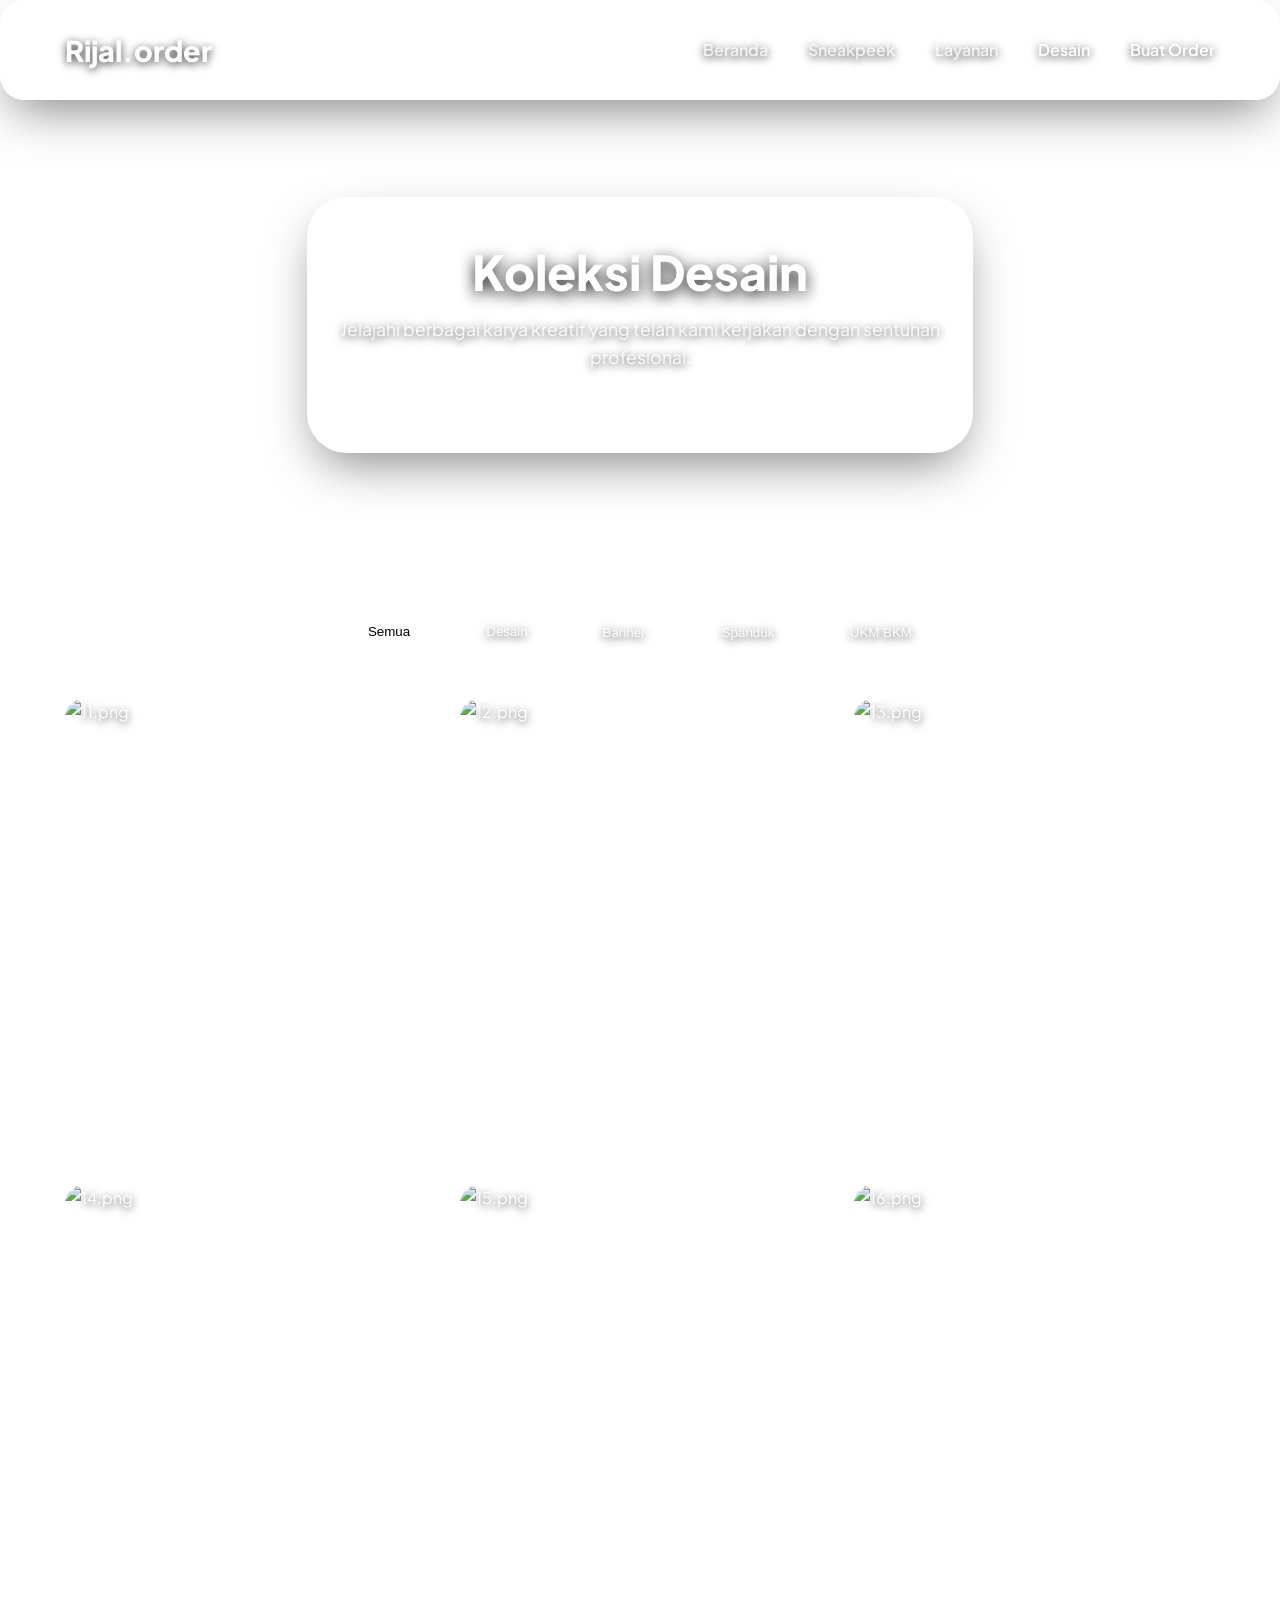
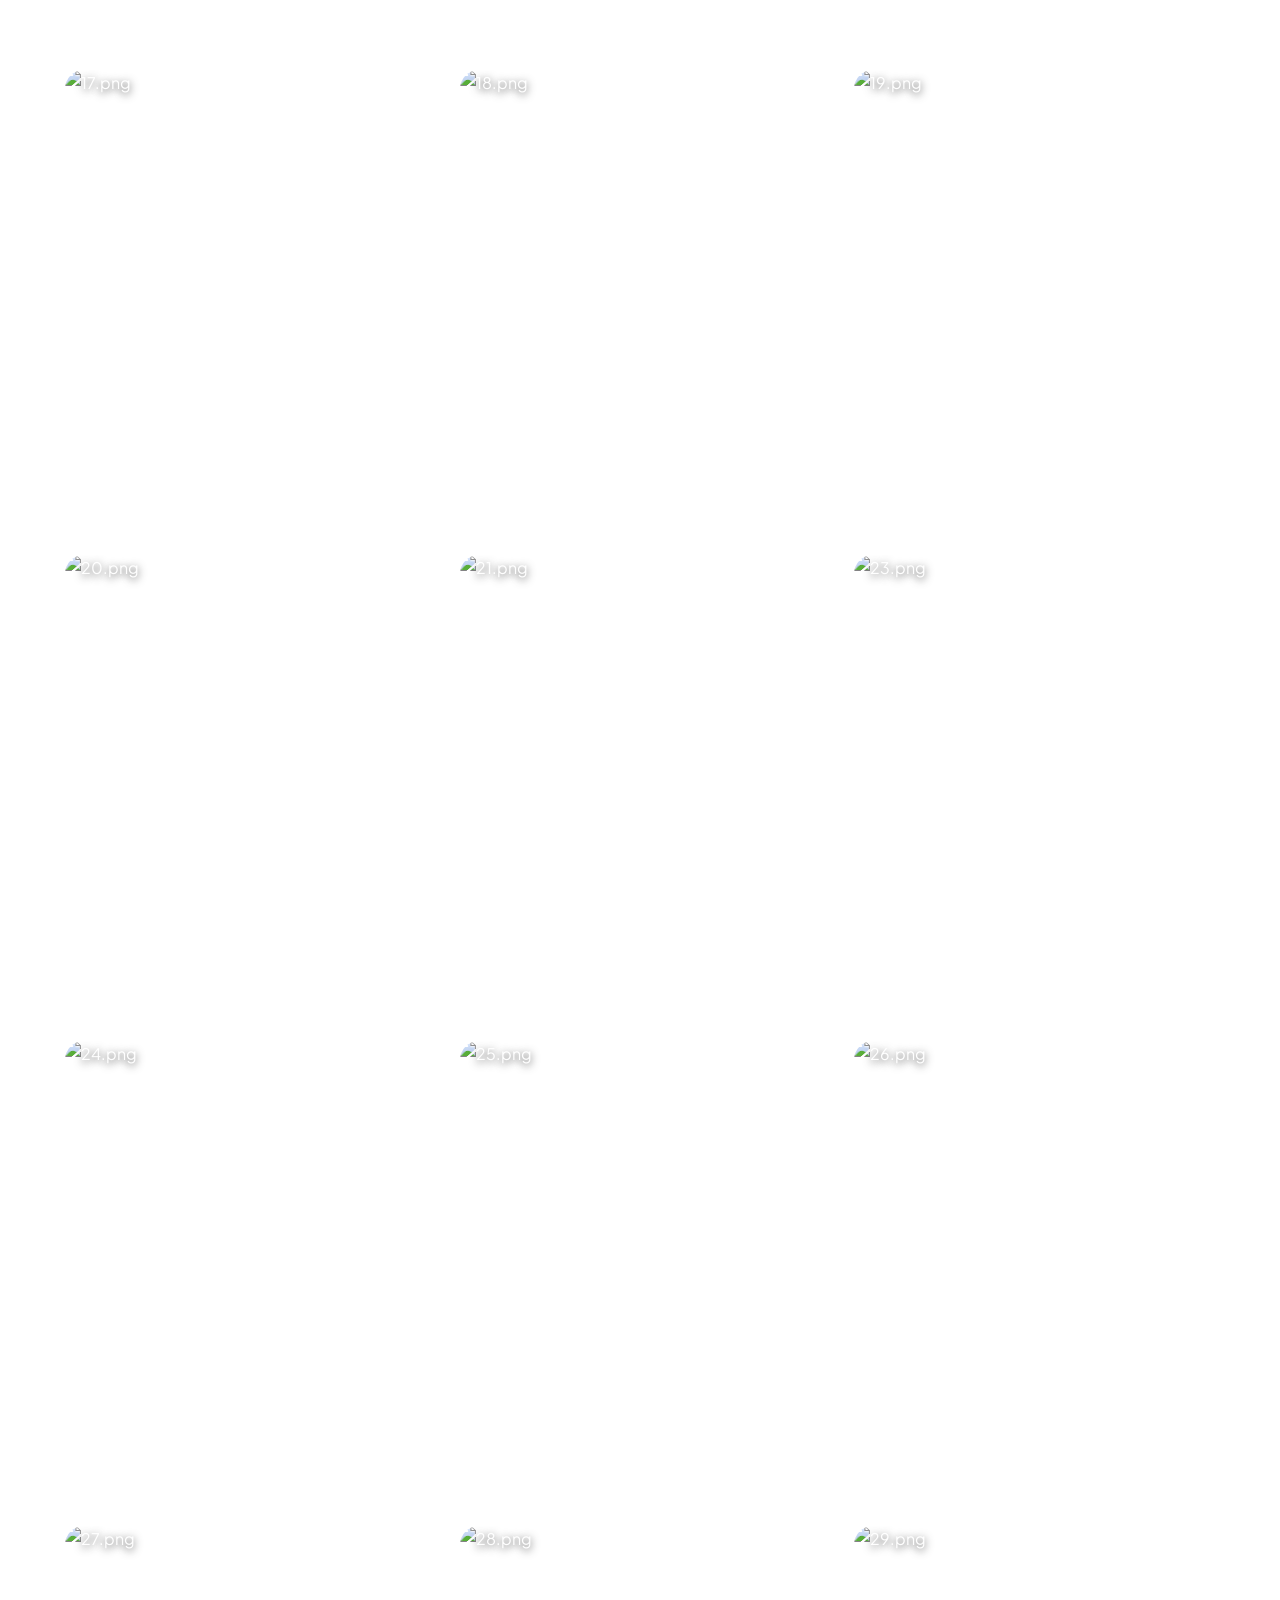
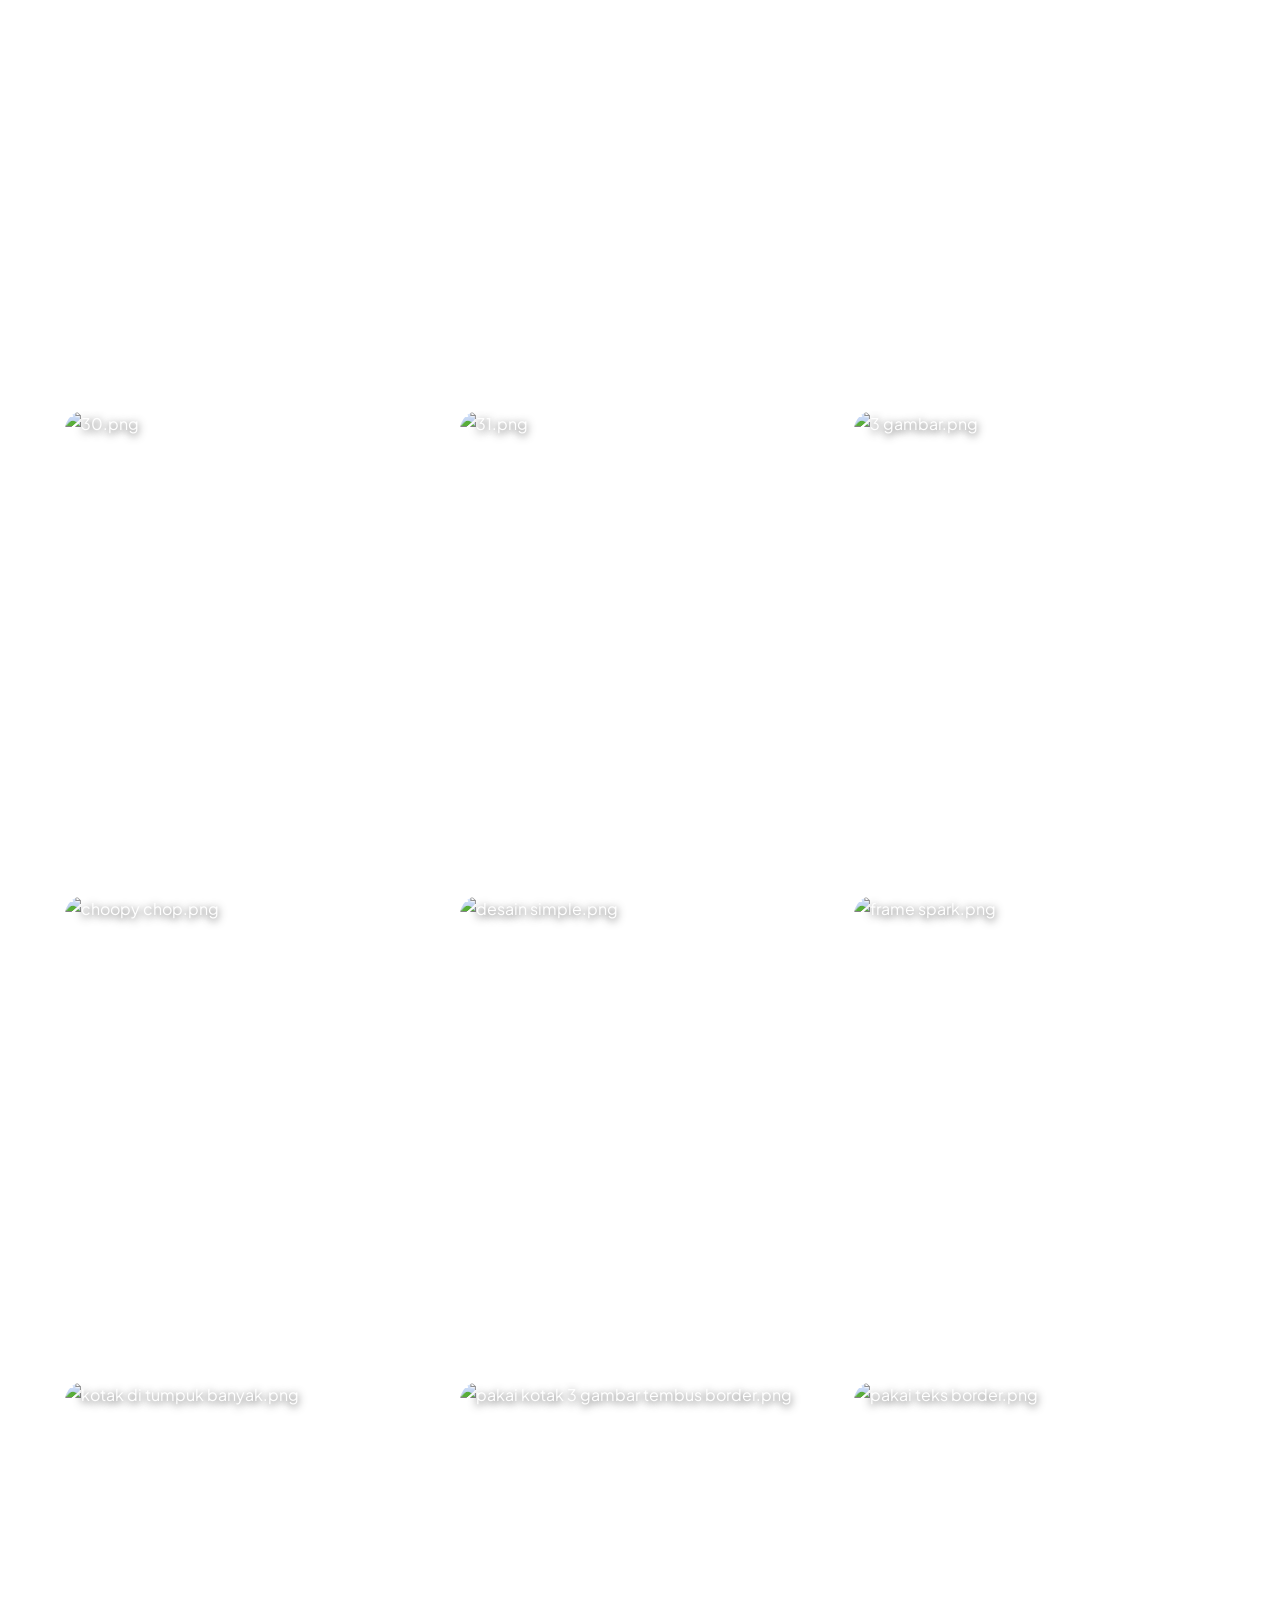
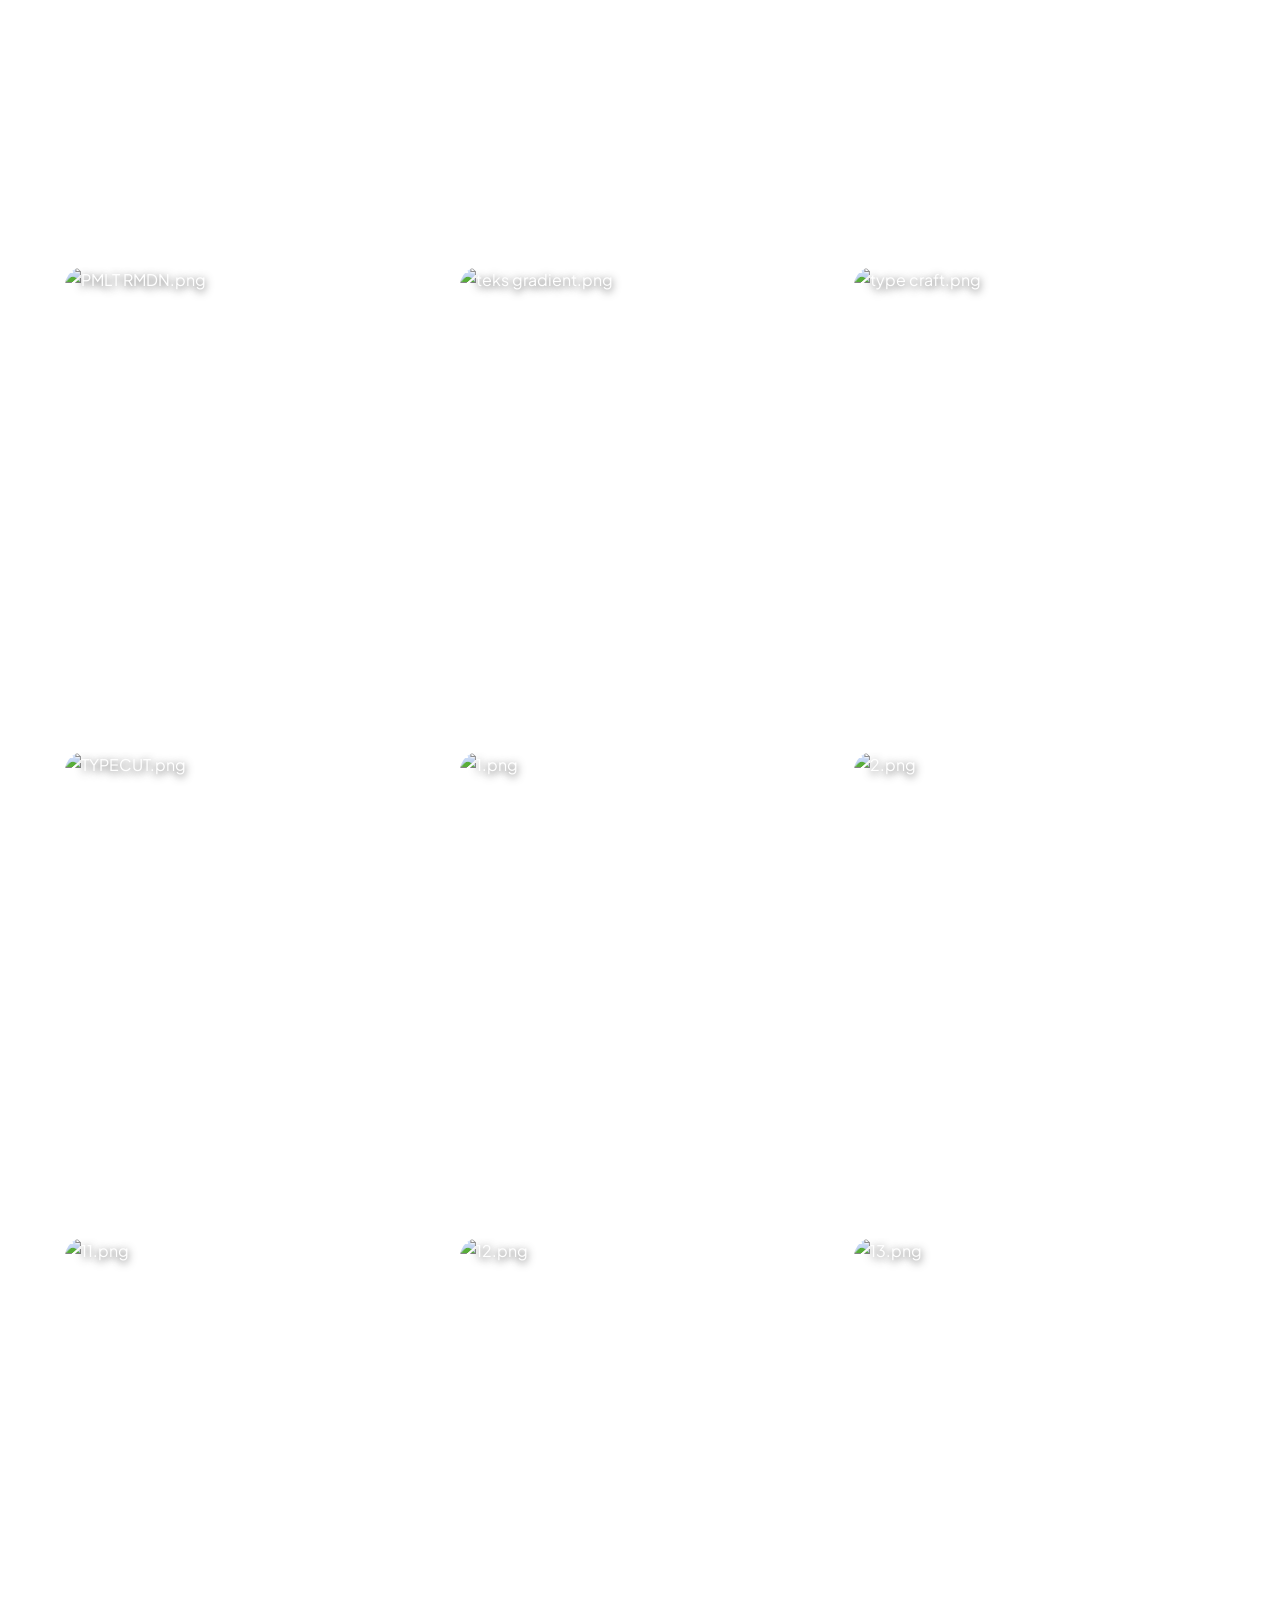
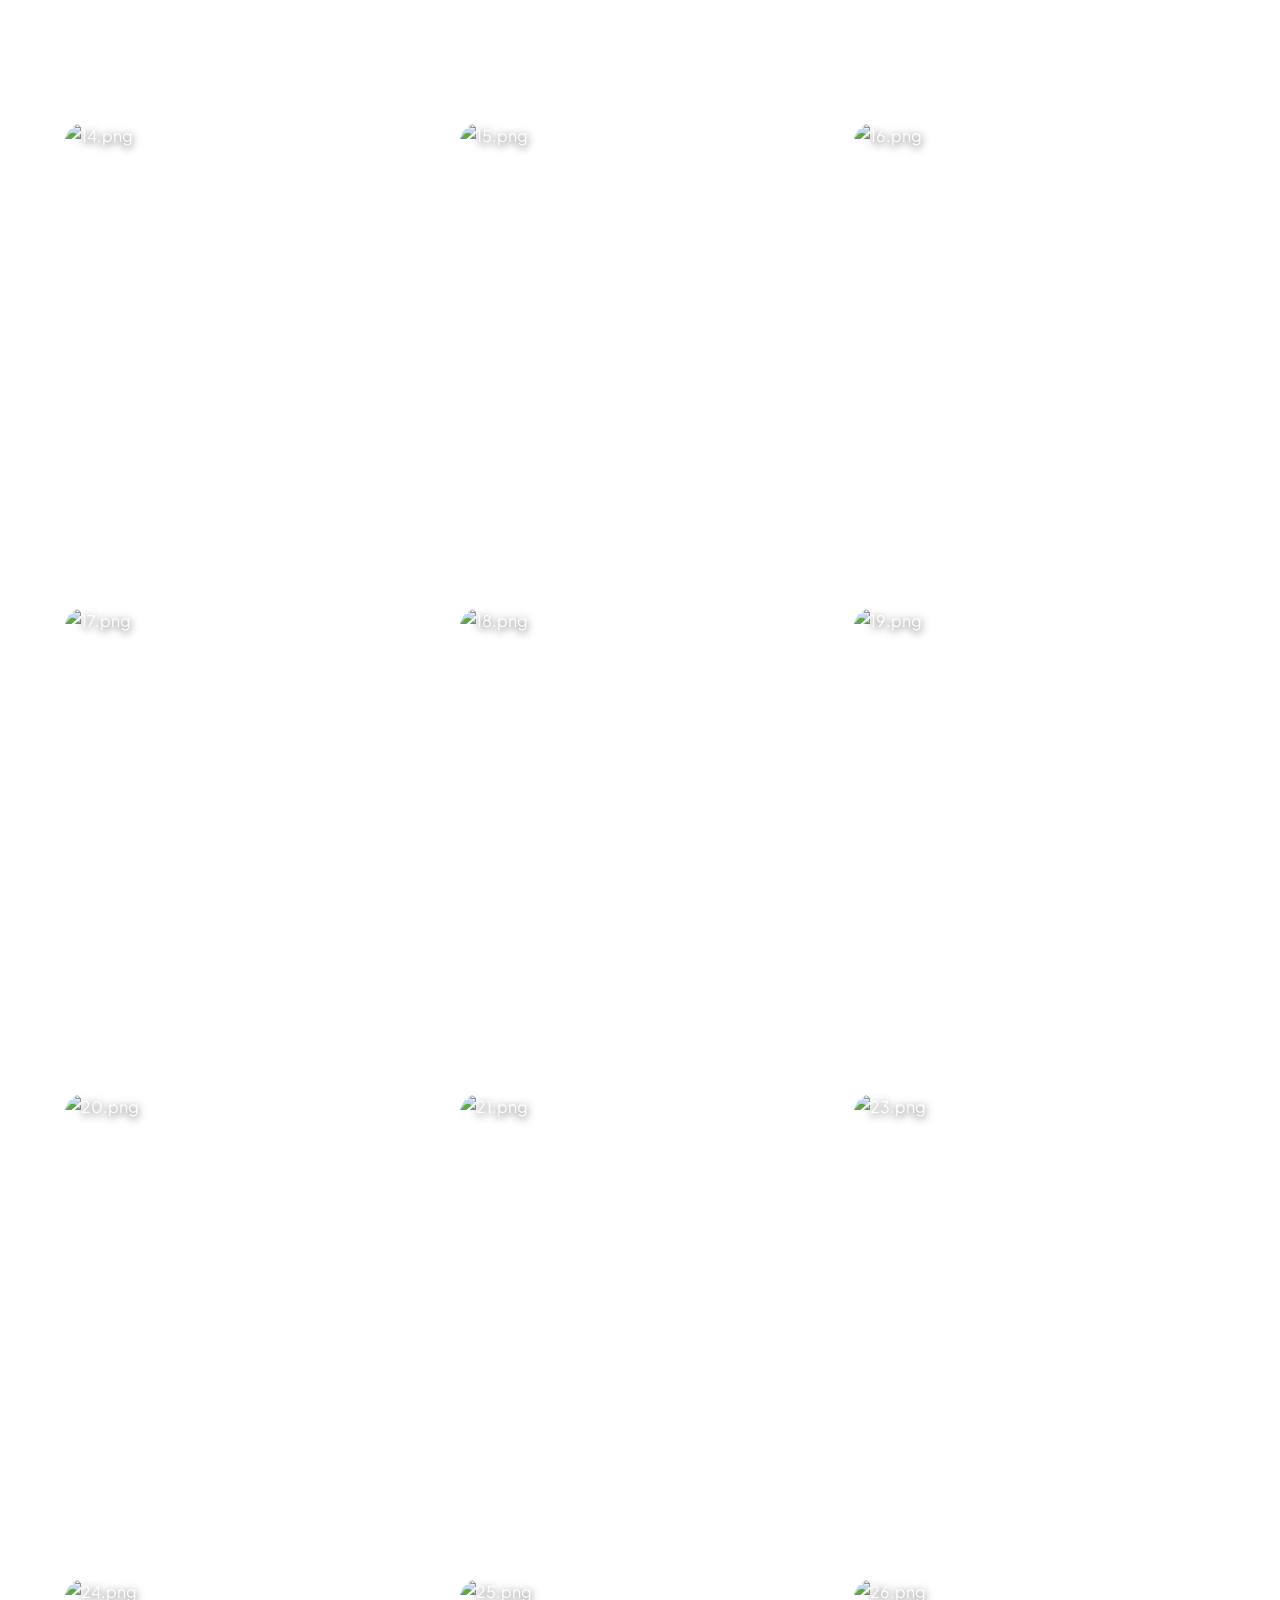
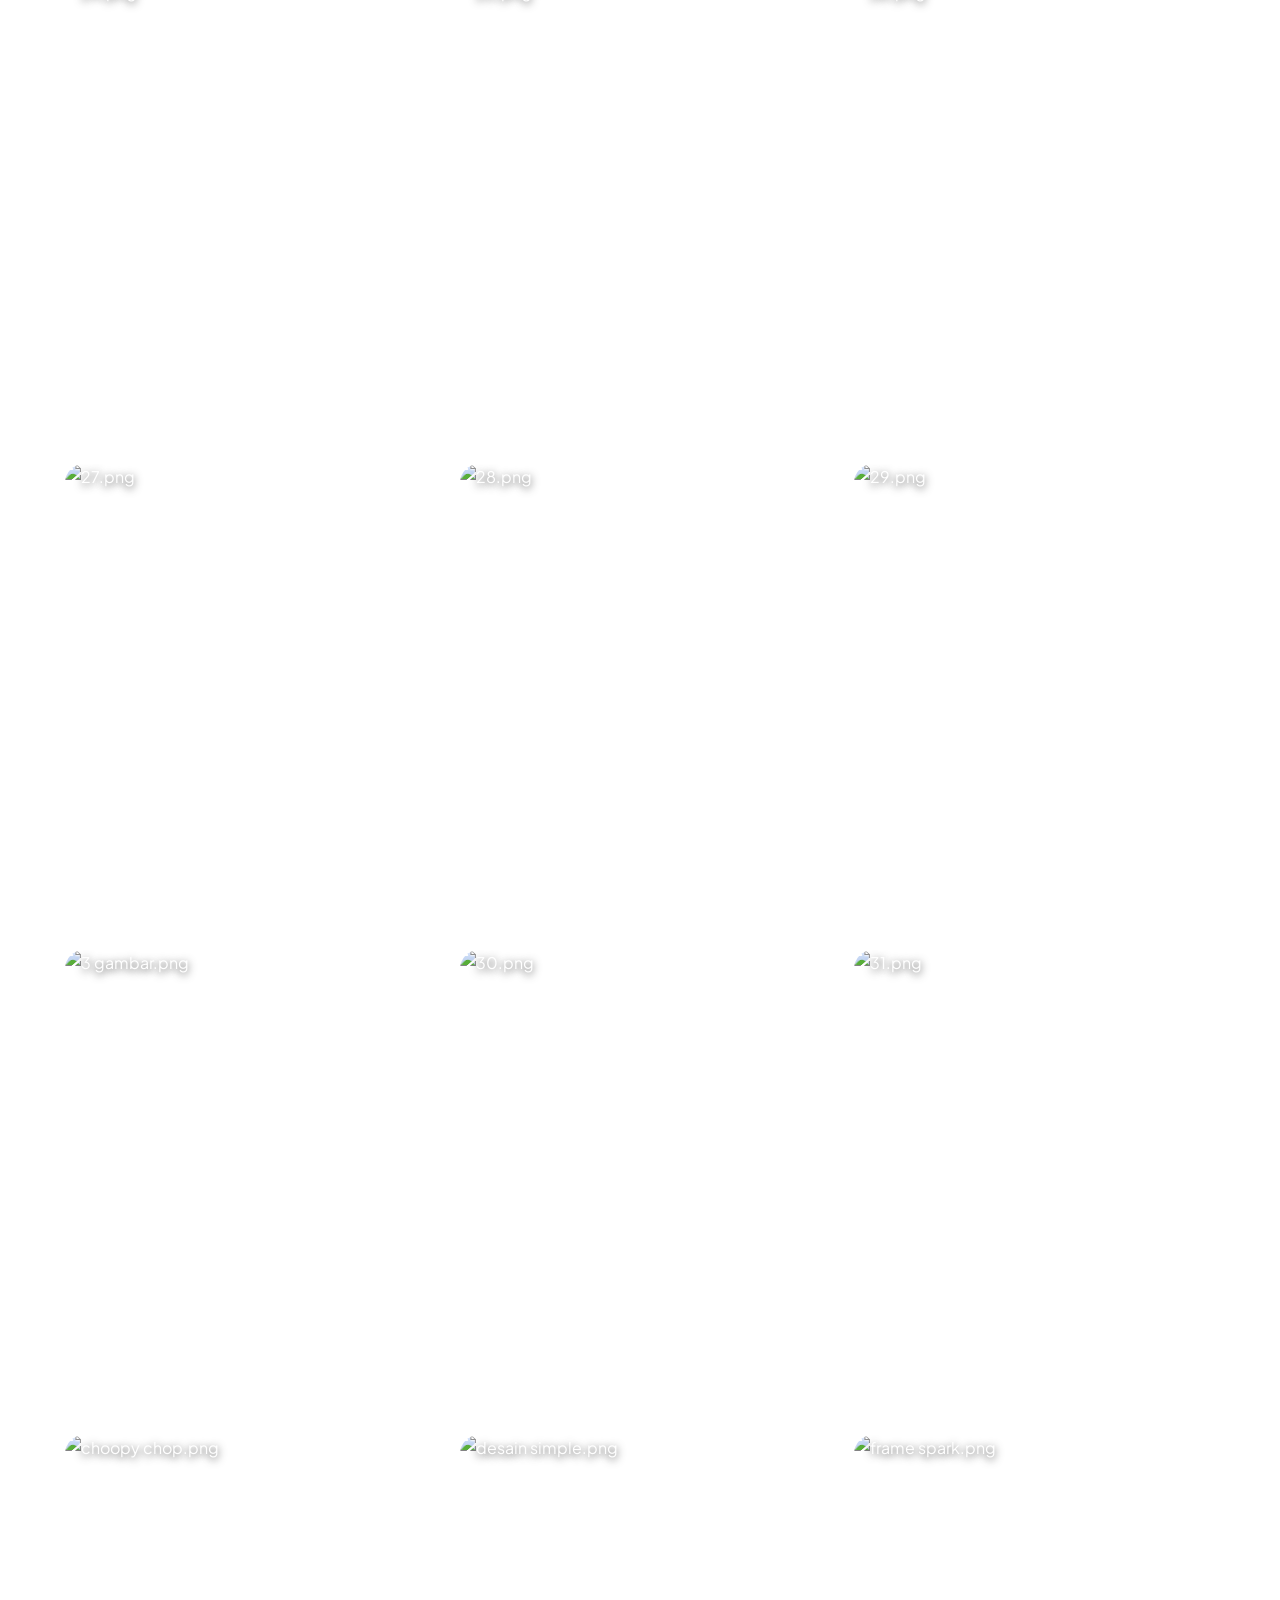
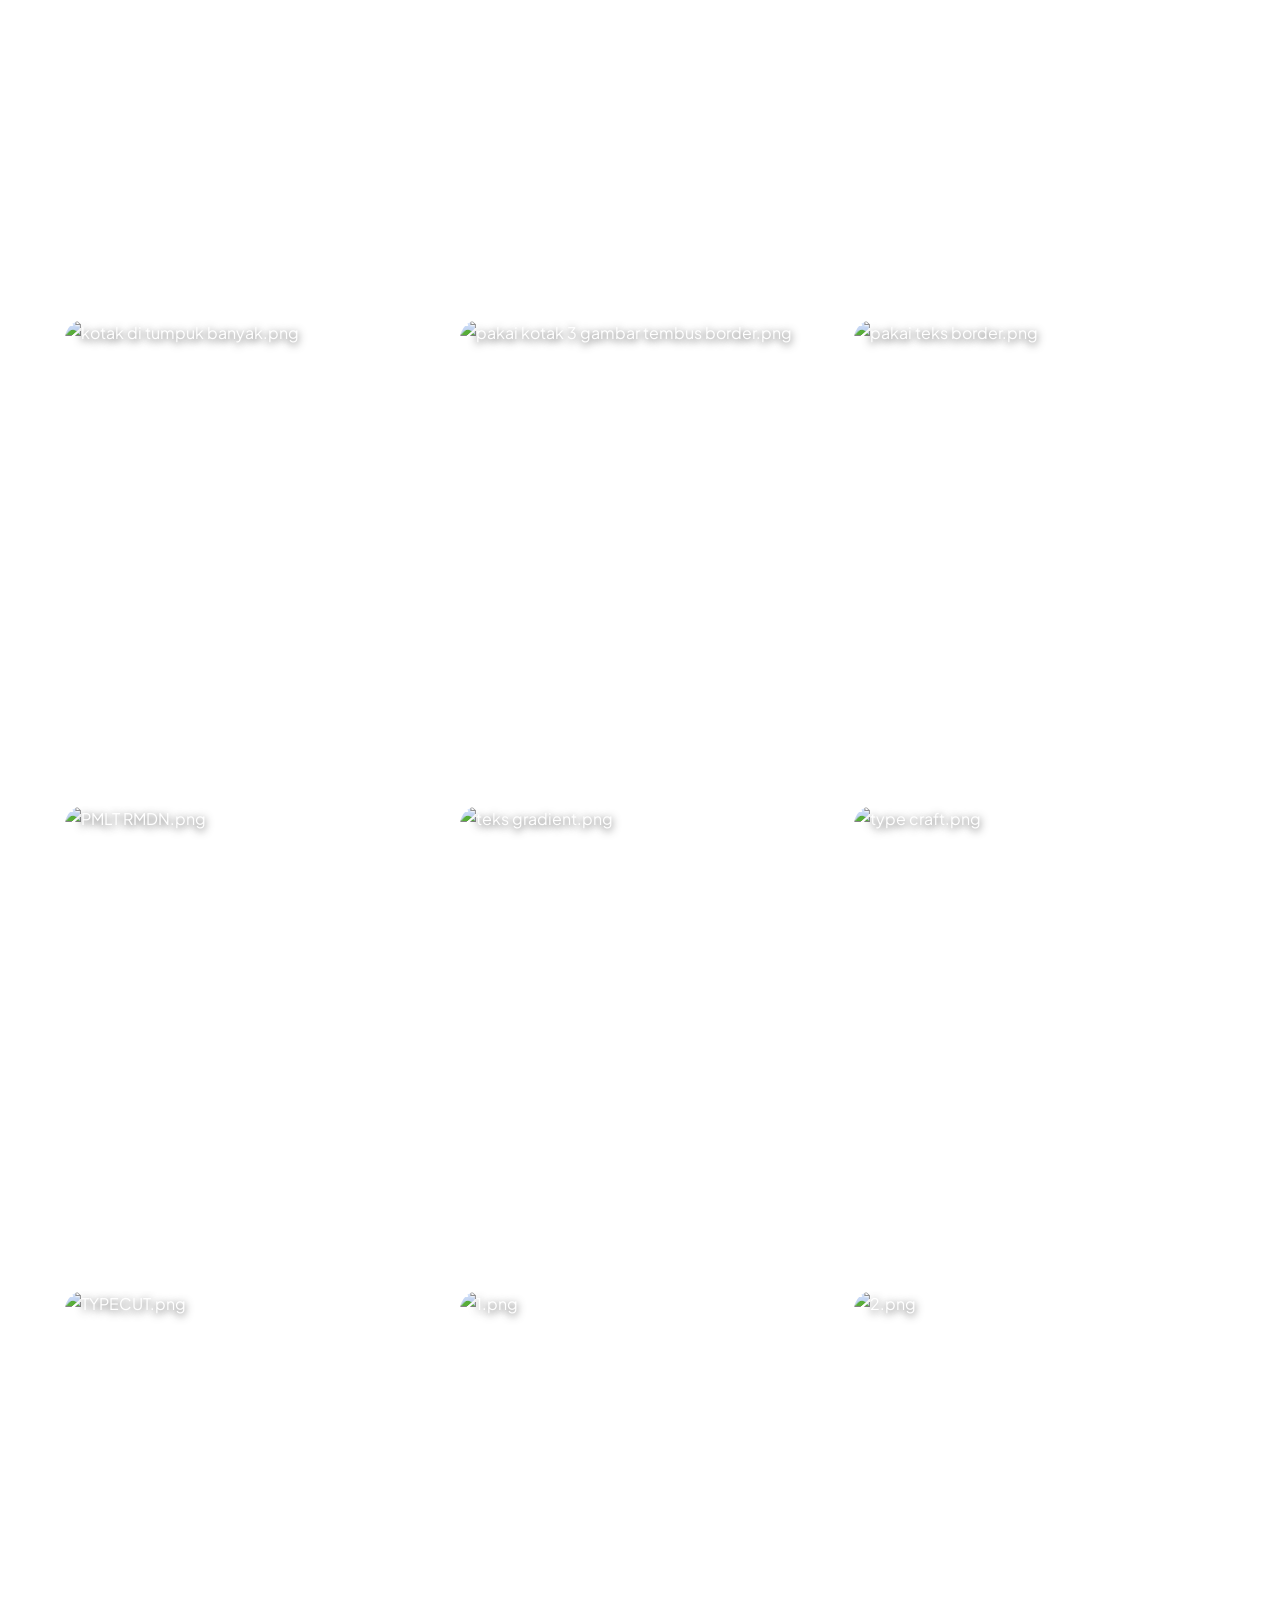
==== desain.html @ 5587222d "Add files via upload" ====
<!DOCTYPE html>
<html lang="id">

<head>
    <meta charset="UTF-8">
    <meta name="viewport" content="width=device-width, initial-scale=1.0">
    <title>Koleksi Desain - ArtDigital</title>

    <!-- Font -->
    <link rel="preconnect" href="https://fonts.googleapis.com">
    <link rel="preconnect" href="https://fonts.gstatic.com" crossorigin>
    <link href="https://fonts.googleapis.com/css2?family=Plus+Jakarta+Sans:wght@300;400;500;600;700;800&display=stylesheet" rel="stylesheet">

    <!-- Ikon -->
    <link rel="stylesheet" href="https://cdnjs.cloudflare.com/ajax/libs/font-awesome/6.4.0/css/all.min.css">

    <style>
        /* =========================================
        VARIABEL & TEMA (SAMA DENGAN INDEX)
        ========================================= */
        :root {
            /* Warna Latar Belakang */
            --bg-body: transparent;       
            --bg-glass: rgba(255, 255, 255, 0.15);
            --bg-glass-strong: rgba(255, 255, 255, 0.25);
            
            /* Border & Shadows */
            --border-glass: rgba(255, 255, 255, 0.3);
            --border-input: rgba(255, 255, 255, 0.2);
            --shadow-soft: 0 20px 50px -12px rgba(0, 0, 0, 0.5);
            --shadow-hover: 0 30px 60px -12px rgba(0, 0, 0, 0.7);

            /* Teks */
            --text-main: #ffffff;     
            --text-muted: rgba(255, 255, 255, 0.9);    
            --text-light: rgba(255, 255, 255, 0.6);

            /* Drop Shadow Teks */
            --text-glow-strong: 0 4px 15px rgba(0, 0, 0, 0.9); 
            --text-glow-normal: 0 2px 8px rgba(0, 0, 0, 0.8);

            /* Aksen */
            --color-accent: #ffffff;  
            --glass-blur: blur(30px);
            --glass-radius: 24px;
            --ease-fluid: cubic-bezier(0.25, 0.8, 0.25, 1);
            --ease-bounce: cubic-bezier(0.175, 0.885, 0.32, 1.275);
            --font-main: 'Plus Jakarta Sans', sans-serif;
        }

        /* =========================================
        RESET & GLOBAL
        ========================================= */
        * {
            margin: 0;
            padding: 0;
            box-sizing: border-box;
            outline: none;
        }

        html {
            scroll-behavior: smooth;
        }

        body {
            font-family: var(--font-main);
            background-color: transparent;
            color: var(--text-main);
            overflow-x: hidden;
            line-height: 1.6;
            cursor: default;
            text-shadow: var(--text-glow-normal);
        }

        /* Scrollbar Elegant */
        ::-webkit-scrollbar {
            width: 6px;
        }

        ::-webkit-scrollbar-track {
            background: rgba(0, 0, 0, 0.1);
        }

        ::-webkit-scrollbar-thumb {
            background: rgba(255, 255, 255, 0.3);
            border-radius: 10px;
        }

        ::-webkit-scrollbar-thumb:hover {
            background: rgba(255, 255, 255, 0.6);
        }

        /* =========================================
        VIDEO BACKGROUND & PARALLAX
        ========================================= */
        .video-bg {
            position: fixed;
            top: 0;
            left: 0;
            width: 100%;
            height: 100vh;
            object-fit: cover;
            z-index: -2;
            filter: none !important;
            opacity: 1;
        }

        /* =========================================
        UTILITIES: GLASSMORPHISM
        ========================================= */
        .glass {
            background: var(--bg-glass);
            backdrop-filter: var(--glass-blur) !important;
            -webkit-backdrop-filter: var(--glass-blur) !important;
            border: 1px solid var(--border-glass);
            border-top: 1px solid rgba(255, 255, 255, 0.4);
            border-radius: var(--glass-radius);
            box-shadow: var(--shadow-soft);
            position: relative;
            overflow: hidden;
            transition: transform 0.4s var(--ease-fluid), box-shadow 0.4s ease, background 0.3s ease;
        }

        .glass:hover {
            transform: translateY(-5px);
            box-shadow: var(--shadow-hover);
            background: var(--bg-glass-strong);
        }

        /* =========================================
        CUSTOM CURSOR
        ========================================= */
        .cursor-dot,
        .cursor-circle {
            position: fixed;
            top: 0;
            left: 0;
            transform: translate(-50%, -50%);
            border-radius: 50%;
            pointer-events: none;
            z-index: 9999;
            transition: width 0.3s, height 0.3s, background-color 0.3s, transform 0.1s;
        }

        .cursor-dot {
            width: 8px;
            height: 8px;
            background-color: #ffffff;
        }

        .cursor-circle {
            width: 40px;
            height: 40px;
            border: 1px solid rgba(255, 255, 255, 0.5);
        }

        body a:hover~.cursor-circle,
        body button:hover~.cursor-circle,
        .gallery-item:hover~.cursor-circle {
            width: 60px;
            height: 60px;
            background-color: rgba(255, 255, 255, 0.2);
            border-color: transparent;
            transform: translate(-50%, -50%) scale(1.1);
        }

        .cursor-click {
            transform: translate(-50%, -50%) scale(0.8) !important;
            background-color: rgba(255, 255, 255, 0.8) !important;
            border-color: transparent !important;
            width: 30px !important;
            height: 30px !important;
        }

        /* =========================================
        LIGHTBOX / PREVIEW GAMBAR
        ========================================= */
        .lightbox {
            position: fixed;
            top: 0;
            left: 0;
            width: 100%;
            height: 100%;
            background: rgba(0, 0, 0, 0.9); /* Sedikit lebih gelap agar gambar pop */
            backdrop-filter: blur(15px);
            -webkit-backdrop-filter: blur(15px);
            z-index: 10003;
            display: flex;
            justify-content: center;
            align-items: center;
            opacity: 0;
            pointer-events: none;
            transition: opacity 0.4s var(--ease-fluid);
        }

        .lightbox.active {
            opacity: 1;
            pointer-events: auto;
        }

        .lightbox-content-wrapper {
            position: relative;
            max-width: 90%;
            max-height: 90%;
            transform: scale(0.9);
            transition: transform 0.4s var(--ease-bounce);
        }

        .lightbox.active .lightbox-content-wrapper {
            transform: scale(1);
        }

        .lightbox-img {
            display: block;
            max-width: 100%;
            max-height: 90vh;
            border-radius: 12px;
            box-shadow: 0 0 50px rgba(0, 0, 0, 0.8);
            border: 1px solid rgba(255, 255, 255, 0.2);
            object-fit: contain;
        }

        .lightbox-close {
            position: absolute;
            top: -40px;
            right: 0;
            color: #fff;
            font-size: 2rem;
            cursor: pointer;
            transition: color 0.3s ease, transform 0.3s ease;
            z-index: 10004;
            background: rgba(255,255,255,0.1);
            width: 40px; height: 40px;
            border-radius: 50%;
            display: flex; align-items: center; justify-content: center;
        }

        .lightbox-close:hover {
            color: #fff;
            background: #fff;
            color: #000;
            transform: rotate(90deg);
        }

        /* =========================================
        LAYOUT UTAMA
        ========================================= */
        .app-container {
            display: block;
            min-height: 100vh;
            position: relative;
            background: transparent !important;
            transition: padding-top 0.5s ease;
        }

        #scroll-progress {
            position: fixed;
            top: 0;
            left: 0;
            height: 4px;
            background: #ffffff;
            width: 0%;
            z-index: 10001;
            transition: width 0.1s linear;
            box-shadow: 0 0 10px rgba(255, 255, 255, 0.5);
        }

        /* =========================================
        NAVBAR (IDENTIK DENGAN INDEX)
        ========================================= */
        .navbar {
            position: fixed;
            top: 0;
            left: 0;
            width: 100%;
            height: 100px;
            display: flex;
            align-items: center;
            justify-content: space-between;
            padding: 0 5%;
            z-index: 10000;
            background: rgba(255, 255, 255, 0.05);
            backdrop-filter: blur(15px);
            -webkit-backdrop-filter: blur(15px);
            border-bottom: 1px solid rgba(255, 255, 255, 0.1);
            transition: all 0.5s cubic-bezier(0.25, 0.8, 0.25, 1);
        }

        .navbar.scrolled {
            height: 70px;
            background: rgba(255, 255, 255, 0.15);
            backdrop-filter: blur(30px);
            border-bottom: 1px solid rgba(255, 255, 255, 0.3);
            box-shadow: 0 10px 30px rgba(0, 0, 0, 0.2);
            padding: 0 4%;
        }

        .navbar-container {
            width: 100%;
            display: flex;
            justify-content: space-between;
            align-items: center;
            max-width: 1400px;
            margin: 0 auto;
        }

        .navbar-logo {
            font-size: 1.8rem;
            font-weight: 800;
            color: #ffffff;
            text-decoration: none;
            text-shadow: var(--text-glow-strong);
            z-index: 10002;
            transition: transform 0.2s var(--ease-bounce);
        }

        .navbar-logo:active {
            transform: scale(0.9);
        }

        .nav-links-desktop {
            display: flex;
            gap: 2.5rem;
            list-style: none;
        }

        .nav-link {
            text-decoration: none;
            font-size: 1rem;
            font-weight: 600;
            color: rgba(255, 255, 255, 0.8);
            position: relative;
            padding: 0.5rem 0;
            transition: color 0.3s ease, transform 0.2s ease;
            text-shadow: var(--text-glow-normal);
        }

        .nav-link::after {
            content: '';
            position: absolute;
            bottom: -5px;
            left: 0;
            width: 0%;
            height: 3px;
            background: #ffffff;
            border-radius: 2px;
            transition: width 0.4s var(--ease-bounce);
            box-shadow: 0 0 10px rgba(255, 255, 255, 0.5);
        }

        .nav-link:hover {
            color: #ffffff;
            text-shadow: var(--text-glow-strong);
        }

        .nav-link:hover::after {
            width: 100%;
        }

        .nav-link.highlight {
            color: var(--color-accent);
        }

        /* Hamburger & Mobile */
        .hamburger-circle {
            width: 50px;
            height: 50px;
            border-radius: 50%;
            background: rgba(255, 255, 255, 0.1);
            display: none;
            align-items: center;
            justify-content: center;
            cursor: pointer;
            z-index: 10002;
            position: relative;
            transition: all 0.3s var(--ease-bounce);
            border: 1px solid rgba(255, 255, 255, 0.2);
        }

        .hamburger-circle:active {
            transform: scale(0.9);
            background: rgba(255, 255, 255, 0.3);
        }

        .hamburger-icon {
            display: flex;
            flex-direction: column;
            gap: 5px;
            width: 20px;
        }

        .hamburger-icon span {
            display: block;
            width: 100%;
            height: 2px;
            background: #fff;
            border-radius: 2px;
            transition: all 0.3s ease;
        }

        .hamburger-circle.active .hamburger-icon span:nth-child(1) {
            transform: rotate(45deg) translate(5px, 5px);
        }

        .hamburger-circle.active .hamburger-icon span:nth-child(2) {
            opacity: 0;
        }

        .hamburger-circle.active .hamburger-icon span:nth-child(3) {
            transform: rotate(-45deg) translate(5px, -5px);
        }

        .mobile-menu-overlay {
            position: fixed;
            top: 0;
            left: 0;
            width: 100%;
            height: 100vh;
            background: #000;
            z-index: 10001;
            clip-path: circle(0% at 90% 40px);
            transition: clip-path 0.8s cubic-bezier(0.77, 0, 0.175, 1);
            display: flex;
            align-items: center;
            justify-content: center;
        }

        .mobile-menu-overlay.active {
            clip-path: circle(150% at 90% 40px);
        }

        .mobile-nav-links {
            list-style: none;
            text-align: center;
        }

        .mobile-link {
            display: block;
            font-size: 2rem;
            font-weight: 700;
            color: #fff;
            text-decoration: none;
            margin: 1.5rem 0;
            opacity: 0;
            transform: translateY(20px);
            transition: all 0.4s ease;
            text-shadow: var(--text-glow-normal);
        }

        .mobile-link.show {
            opacity: 1;
            transform: translateY(0);
        }

        /* =========================================
        CONTENT AREA
        ========================================= */
        .main-content {
            margin-left: 0 !important;
            padding-top: 100px;
            width: 100%;
            position: relative;
            background: transparent !important;
        }

        section {
            padding: 4rem 0;
            position: relative;
            background: transparent !important;
        }

        .container-standard {
            width: 90%;
            max-width: 1200px;
            margin: 0 auto;
            padding: 0 2rem;
        }

        /* =========================================
        TYPOGRAPHY
        ========================================= */
        h1,
        h2,
        h3,
        h4,
        h5,
        h6 {
            color: var(--text-main);
            text-shadow: var(--text-glow-strong) !important;
        }

        p,
        span,
        a,
        li,
        div,
        label,
        small {
            color: var(--text-main);
            text-shadow: var(--text-glow-normal) !important;
        }

        .section-tag {
            text-transform: uppercase;
            letter-spacing: 2px;
            font-size: 0.75rem;
            font-weight: 700;
            margin-bottom: 1rem;
            display: inline-block;
            background: rgba(255, 255, 255, 0.15);
            border: 1px solid rgba(255, 255, 255, 0.2);
            padding: 6px 14px;
            border-radius: 20px;
            color: #fff !important;
            text-shadow: var(--text-glow-normal) !important;
        }

        .section-title {
            font-size: 2.5rem;
            font-weight: 700;
            margin-bottom: 3rem;
            color: #fff !important;
            text-shadow: var(--text-glow-strong) !important;
            text-align: center;
        }

        /* =========================================
        HERO SECTION (KHUSUS DESAIN)
        ========================================= */
        #hero-desain {
            display: flex;
            align-items: center;
            justify-content: center;
            min-height: 50vh; /* Sedikit lebih pendek karena konten banyak */
            padding: 0;
            position: relative;
        }

        #hero-glass-desain {
            position: relative;
            z-index: 2;
            max-width: 800px;
            padding: 3rem 2rem;
            text-align: center;
            background: rgba(255, 255, 255, 0.15);
            backdrop-filter: blur(25px);
            border: 1px solid rgba(255, 255, 255, 0.3);
            border-radius: 40px;
            box-shadow: var(--shadow-soft);
            animation: fadeInUp 1s ease-out;
        }

        .hero-desain-title {
            font-size: 3rem;
            font-weight: 800;
            line-height: 1.1;
            margin-bottom: 1rem;
            color: #ffffff !important;
            text-shadow: var(--text-glow-strong) !important;
        }

        .hero-desain-desc {
            font-size: 1.1rem;
            margin-bottom: 2rem;
            color: rgba(255, 255, 255, 0.95);
            text-shadow: var(--text-glow-normal) !important;
            max-width: 600px;
            margin-left: auto;
            margin-right: auto;
        }

        /* =========================================
        PORTFOLIO GRID (IDENTIK)
        ========================================= */
        .portfolio-filters {
            display: flex;
            gap: 1rem;
            margin-bottom: 3rem;
            flex-wrap: wrap;
            justify-content: center;
        }

        .filter-btn {
            background: rgba(255, 255, 255, 0.1);
            border: 1px solid rgba(255, 255, 255, 0.2);
            padding: 0.6rem 1.8rem;
            border-radius: 30px;
            cursor: pointer;
            color: #fff;
            font-weight: 500;
            transition: all 0.3s ease;
            backdrop-filter: blur(5px);
            text-shadow: var(--text-glow-normal) !important;
        }

        .filter-btn:hover,
        .filter-btn.active {
            background: #ffffff;
            border-color: #ffffff;
            color: #000000 !important;
            box-shadow: 0 0 15px rgba(255, 255, 255, 0.3);
            text-shadow: none !important;
        }

        .gallery-grid {
            display: grid;
            /* Grid Responsif: Minimal 280px agar rapi di desktop */
            grid-template-columns: repeat(auto-fill, minmax(280px, 1fr));
            gap: 2rem; /* Jarak yang konsisten dengan index */
            width: 90%;
            max-width: 1400px;
            margin: 0 auto;
        }

        .gallery-item {
            position: relative;
            border-radius: 20px;
            overflow: hidden;
            cursor: pointer;
            background: transparent;
            border: 1px solid rgba(255, 255, 255, 0.2);
            transition: transform 0.4s var(--ease-fluid), opacity 0.4s ease, border-color 0.3s ease;
            opacity: 0;
            transform: translateY(20px);
            aspect-ratio: 4/5; /* Rasio gambar Portrait */
        }

        .gallery-item.show {
            opacity: 1;
            transform: translateY(0);
        }

        .gallery-item:hover {
            border-color: rgba(255, 255, 255, 0.6);
            box-shadow: 0 10px 30px rgba(0, 0, 0, 0.3);
            z-index: 10;
        }

        .gallery-img {
            width: 100%;
            height: 100%;
            display: block;
            transition: transform 0.6s ease;
            object-fit: cover;
        }

        .gallery-item:hover .gallery-img {
            transform: scale(1.05);
        }

        .gallery-overlay {
            position: absolute;
            top: 0;
            left: 0;
            width: 100%;
            height: 100%;
            background: rgba(0, 0, 0, 0.7);
            opacity: 0;
            display: flex;
            flex-direction: column;
            justify-content: center;
            align-items: center;
            transition: opacity 0.4s ease;
            backdrop-filter: blur(3px);
            text-align: center;
            padding: 2rem;
        }

        .gallery-item:hover .gallery-overlay {
            opacity: 1;
        }

        .overlay-title {
            font-size: 1.2rem;
            margin-bottom: 0.3rem;
            transform: translateY(20px);
            transition: transform 0.4s ease;
            color: #fff;
            text-shadow: var(--text-glow-strong) !important;
            word-break: break-all; /* Nama file panjang tidak merusak layout */
        }

        .overlay-category {
            font-size: 0.85rem;
            color: rgba(255, 255, 255, 0.9);
            text-transform: uppercase;
            letter-spacing: 1px;
            transform: translateY(20px);
            transition: transform 0.4s 0.1s ease;
            text-shadow: var(--text-glow-normal) !important;
            background: rgba(255,255,255,0.2);
            padding: 4px 12px;
            border-radius: 20px;
        }

        /* Icon Putih di Overlay */
        .gallery-overlay i {
            color: #ffffff;
            filter: drop-shadow(0 0 5px rgba(255,255,255,0.8));
            margin-bottom: 10px;
            font-size: 1.5rem;
        }

        .gallery-item:hover .overlay-title,
        .gallery-item:hover .overlay-category {
            transform: translateY(0);
        }

        /* =========================================
        ANIMATIONS & RESPONSIVE
        ========================================= */
        @keyframes fadeInUp {
            from {
                opacity: 0;
                transform: translateY(40px);
            }

            to {
                opacity: 1;
                transform: translateY(0);
            }
        }

        .reveal {
            opacity: 0;
            transform: translateY(30px);
            transition: all 0.8s var(--ease-fluid);
        }

        .reveal.active {
            opacity: 1;
            transform: translateY(0);
        }

        @media (max-width: 768px) {
            .nav-links-desktop {
                display: none;
            }

            .hamburger-circle {
                display: flex;
            }

            .main-content {
                padding-top: 70px;
            }

            .navbar {
                padding: 0 1.5rem;
                height: 70px;
            }

            .navbar.scrolled {
                height: 60px;
            }

            .hero-desain-title {
                font-size: 2rem;
            }

            .gallery-grid {
                grid-template-columns: repeat(2, 1fr); /* 2 Kolom di Mobile */
                gap: 1rem;
            }
            
            .overlay-title { font-size: 1rem; }
        }

        @media (max-width: 480px) {
            .gallery-grid {
                grid-template-columns: 1fr; /* 1 Kolom di HP Kecil */
            }
        }
    </style>
</head>

<body>

    <!-- Video Background (Sama dengan index) -->
    <video class="video-bg" autoplay muted loop playsinline poster="2.mp4">
        <source src="2.mp4" type="video/mp4">
        Browser Anda tidak mendukung video tag.
    </video>

    <!-- Scroll Progress -->
    <div id="scroll-progress"></div>

    <!-- Custom Cursor -->
    <div class="cursor-dot"></div>
    <div class="cursor-circle"></div>

    <!-- =========================================
         NAVBAR (SAMA PERSIS DENGAN INDEX)
         ========================================= -->
    <nav class="navbar glass" id="navbar">
        <div class="navbar-container">
            <a href="index.html" class="navbar-logo">
                Rijal.order
            </a>

            <ul class="nav-links-desktop">
                <li><a href="index.html" class="nav-link">Beranda</a></li>
                <li><a href="index.html#sneakpeek" class="nav-link">Sneakpeek</a></li>
                <li><a href="index.html#services" class="nav-link">Layanan</a></li>
                <!-- Highlight halaman ini -->
                <li><a href="desain.html" class="nav-link highlight">Desain</a></li>
                <li><a href="order.html" class="nav-link highlight">Buat Order</a></li>
            </ul>

            <div class="hamburger-circle" id="hamburger-trigger">
                <div class="hamburger-icon">
                    <span></span>
                    <span></span>
                    <span></span>
                </div>
            </div>
        </div>
    </nav>

    <!-- Mobile Menu Overlay -->
    <div class="mobile-menu-overlay" id="mobile-menu">
        <div class="mobile-menu-content">
            <ul class="mobile-nav-links">
                <li><a href="index.html" class="mobile-link">Beranda</a></li>
                <li><a href="index.html#sneakpeek" class="mobile-link">Sneakpeek</a></li>
                <li><a href="index.html#services" class="mobile-link">Layanan</a></li>
                <li><a href="desain.html" class="mobile-link highlight">Desain</a></li>
                <li><a href="order.html" class="mobile-link highlight">Buat Order</a></li>
            </ul>
        </div>
    </div>

    <!-- MAIN CONTENT -->
    <main class="main-content">

        <!-- HERO KHUSUS DESAIN -->
        <section id="hero-desain">
            <div class="hero-content" id="hero-glass-desain">
                <h1 class="hero-desain-title">Koleksi Desain</h1>
                <p class="hero-desain-desc">Jelajahi berbagai karya kreatif yang telah kami kerjakan dengan sentuhan profesional.</p>
            </div>
        </section>

        <!-- PORTFOLIO SECTION (GRID) -->
        <section id="portfolio-grid">
            <div class="container-standard">
                <div class="section-header reveal">
                    <!-- Filter Buttons (Ditambahkan agar berfungsi) -->
                    <div class="portfolio-filters reveal">
                        <button class="filter-btn active" data-filter="all">Semua</button>
                        <button class="filter-btn" data-filter="design">Desain</button>
                        <button class="filter-btn" data-filter="designbanner">Banner</button>
                        <button class="filter-btn" data-filter="spanduk">Spanduk</button>
                        <button class="filter-btn" data-filter="ukm-bkm">UKM BKM</button>
                    </div>
                </div>
            </div>

            <!-- Gallery Grid -->
            <div class="gallery-grid">

                <!-- Kategori: design -->
                <!-- Teks Lorem Ipsum dihapus/diganti script -->
                <div class="gallery-item reveal" data-category="design" onclick="openLightbox(this)">
                    <img src="design/11.png" alt="11.png" class="gallery-img" loading="lazy">
                    <div class="gallery-overlay">
                        <i class="fas fa-search-plus"></i>
                        <h3 class="overlay-title">11.png</h3>
                        <span class="overlay-category">Desain</span>
                    </div>
                </div>
                <div class="gallery-item reveal" data-category="design" onclick="openLightbox(this)">
                    <img src="design/12.png" alt="12.png" class="gallery-img" loading="lazy">
                    <div class="gallery-overlay">
                        <i class="fas fa-search-plus"></i>
                        <h3 class="overlay-title">12.png</h3>
                        <span class="overlay-category">Desain</span>
                    </div>
                </div>
                <div class="gallery-item reveal" data-category="design" onclick="openLightbox(this)">
                    <img src="design/13.png" alt="13.png" class="gallery-img" loading="lazy">
                    <div class="gallery-overlay">
                        <i class="fas fa-search-plus"></i>
                        <h3 class="overlay-title">13.png</h3>
                        <span class="overlay-category">Desain</span>
                    </div>
                </div>
                <div class="gallery-item reveal" data-category="design" onclick="openLightbox(this)">
                    <img src="design/14.png" alt="14.png" class="gallery-img" loading="lazy">
                    <div class="gallery-overlay">
                        <i class="fas fa-search-plus"></i>
                        <h3 class="overlay-title">14.png</h3>
                        <span class="overlay-category">Desain</span>
                    </div>
                </div>
                <div class="gallery-item reveal" data-category="design" onclick="openLightbox(this)">
                    <img src="design/15.png" alt="15.png" class="gallery-img" loading="lazy">
                    <div class="gallery-overlay">
                        <i class="fas fa-search-plus"></i>
                        <h3 class="overlay-title">15.png</h3>
                        <span class="overlay-category">Desain</span>
                    </div>
                </div>
                <div class="gallery-item reveal" data-category="design" onclick="openLightbox(this)">
                    <img src="design/16.png" alt="16.png" class="gallery-img" loading="lazy">
                    <div class="gallery-overlay">
                        <i class="fas fa-search-plus"></i>
                        <h3 class="overlay-title">16.png</h3>
                        <span class="overlay-category">Desain</span>
                    </div>
                </div>
                <div class="gallery-item reveal" data-category="design" onclick="openLightbox(this)">
                    <img src="design/17.png" alt="17.png" class="gallery-img" loading="lazy">
                    <div class="gallery-overlay">
                        <i class="fas fa-search-plus"></i>
                        <h3 class="overlay-title">17.png</h3>
                        <span class="overlay-category">Desain</span>
                    </div>
                </div>
                <div class="gallery-item reveal" data-category="design" onclick="openLightbox(this)">
                    <img src="design/18.png" alt="18.png" class="gallery-img" loading="lazy">
                    <div class="gallery-overlay">
                        <i class="fas fa-search-plus"></i>
                        <h3 class="overlay-title">18.png</h3>
                        <span class="overlay-category">Desain</span>
                    </div>
                </div>
                <div class="gallery-item reveal" data-category="design" onclick="openLightbox(this)">
                    <img src="design/19.png" alt="19.png" class="gallery-img" loading="lazy">
                    <div class="gallery-overlay">
                        <i class="fas fa-search-plus"></i>
                        <h3 class="overlay-title">19.png</h3>
                        <span class="overlay-category">Desain</span>
                    </div>
                </div>
                <div class="gallery-item reveal" data-category="design" onclick="openLightbox(this)">
                    <img src="design/20.png" alt="20.png" class="gallery-img" loading="lazy">
                    <div class="gallery-overlay">
                        <i class="fas fa-search-plus"></i>
                        <h3 class="overlay-title">20.png</h3>
                        <span class="overlay-category">Desain</span>
                    </div>
                </div>
                <div class="gallery-item reveal" data-category="design" onclick="openLightbox(this)">
                    <img src="design/21.png" alt="21.png" class="gallery-img" loading="lazy">
                    <div class="gallery-overlay">
                        <i class="fas fa-search-plus"></i>
                        <h3 class="overlay-title">21.png</h3>
                        <span class="overlay-category">Desain</span>
                    </div>
                </div>
                <div class="gallery-item reveal" data-category="design" onclick="openLightbox(this)">
                    <img src="design/23.png" alt="23.png" class="gallery-img" loading="lazy">
                    <div class="gallery-overlay">
                        <i class="fas fa-search-plus"></i>
                        <h3 class="overlay-title">23.png</h3>
                        <span class="overlay-category">Desain</span>
                    </div>
                </div>
                <div class="gallery-item reveal" data-category="design" onclick="openLightbox(this)">
                    <img src="design/24.png" alt="24.png" class="gallery-img" loading="lazy">
                    <div class="gallery-overlay">
                        <i class="fas fa-search-plus"></i>
                        <h3 class="overlay-title">24.png</h3>
                        <span class="overlay-category">Desain</span>
                    </div>
                </div>
                <div class="gallery-item reveal" data-category="design" onclick="openLightbox(this)">
                    <img src="design/25.png" alt="25.png" class="gallery-img" loading="lazy">
                    <div class="gallery-overlay">
                        <i class="fas fa-search-plus"></i>
                        <h3 class="overlay-title">25.png</h3>
                        <span class="overlay-category">Desain</span>
                    </div>
                </div>
                <div class="gallery-item reveal" data-category="design" onclick="openLightbox(this)">
                    <img src="design/26.png" alt="26.png" class="gallery-img" loading="lazy">
                    <div class="gallery-overlay">
                        <i class="fas fa-search-plus"></i>
                        <h3 class="overlay-title">26.png</h3>
                        <span class="overlay-category">Desain</span>
                    </div>
                </div>
                <div class="gallery-item reveal" data-category="design" onclick="openLightbox(this)">
                    <img src="design/27.png" alt="27.png" class="gallery-img" loading="lazy">
                    <div class="gallery-overlay">
                        <i class="fas fa-search-plus"></i>
                        <h3 class="overlay-title">27.png</h3>
                        <span class="overlay-category">Desain</span>
                    </div>
                </div>
                <div class="gallery-item reveal" data-category="design" onclick="openLightbox(this)">
                    <img src="design/28.png" alt="28.png" class="gallery-img" loading="lazy">
                    <div class="gallery-overlay">
                        <i class="fas fa-search-plus"></i>
                        <h3 class="overlay-title">28.png</h3>
                        <span class="overlay-category">Desain</span>
                    </div>
                </div>
                <div class="gallery-item reveal" data-category="design" onclick="openLightbox(this)">
                    <img src="design/29.png" alt="29.png" class="gallery-img" loading="lazy">
                    <div class="gallery-overlay">
                        <i class="fas fa-search-plus"></i>
                        <h3 class="overlay-title">29.png</h3>
                        <span class="overlay-category">Desain</span>
                    </div>
                </div>
                <div class="gallery-item reveal" data-category="design" onclick="openLightbox(this)">
                    <img src="design/30.png" alt="30.png" class="gallery-img" loading="lazy">
                    <div class="gallery-overlay">
                        <i class="fas fa-search-plus"></i>
                        <h3 class="overlay-title">30.png</h3>
                        <span class="overlay-category">Desain</span>
                    </div>
                </div>
                <div class="gallery-item reveal" data-category="design" onclick="openLightbox(this)">
                    <img src="design/31.png" alt="31.png" class="gallery-img" loading="lazy">
                    <div class="gallery-overlay">
                        <i class="fas fa-search-plus"></i>
                        <h3 class="overlay-title">31.png</h3>
                        <span class="overlay-category">Desain</span>
                    </div>
                </div>
                <div class="gallery-item reveal" data-category="design" onclick="openLightbox(this)">
                    <img src="design/3 gambar.png" alt="3 gambar.png" class="gallery-img" loading="lazy">
                    <div class="gallery-overlay">
                        <i class="fas fa-search-plus"></i>
                        <h3 class="overlay-title">3 gambar.png</h3>
                        <span class="overlay-category">Desain</span>
                    </div>
                </div>
                <div class="gallery-item reveal" data-category="design" onclick="openLightbox(this)">
                    <img src="design/choopy chop.png" alt="choopy chop.png" class="gallery-img" loading="lazy">
                    <div class="gallery-overlay">
                        <i class="fas fa-search-plus"></i>
                        <h3 class="overlay-title">choopy chop.png</h3>
                        <span class="overlay-category">Desain</span>
                    </div>
                </div>
                <div class="gallery-item reveal" data-category="design" onclick="openLightbox(this)">
                    <img src="design/desain simple.png" alt="desain simple.png" class="gallery-img" loading="lazy">
                    <div class="gallery-overlay">
                        <i class="fas fa-search-plus"></i>
                        <h3 class="overlay-title">desain simple.png</h3>
                        <span class="overlay-category">Desain</span>
                    </div>
                </div>
                <div class="gallery-item reveal" data-category="design" onclick="openLightbox(this)">
                    <img src="design/frame spark.png" alt="frame spark.png" class="gallery-img" loading="lazy">
                    <div class="gallery-overlay">
                        <i class="fas fa-search-plus"></i>
                        <h3 class="overlay-title">frame spark.png</h3>
                        <span class="overlay-category">Desain</span>
                    </div>
                </div>
                <div class="gallery-item reveal" data-category="design" onclick="openLightbox(this)">
                    <img src="design/kotak di tumpuk banyak.png" alt="kotak di tumpuk banyak.png" class="gallery-img" loading="lazy">
                    <div class="gallery-overlay">
                        <i class="fas fa-search-plus"></i>
                        <h3 class="overlay-title">kotak di tumpuk banyak.png</h3>
                        <span class="overlay-category">Desain</span>
                    </div>
                </div>
                <div class="gallery-item reveal" data-category="design" onclick="openLightbox(this)">
                    <img src="design/pakai kotak 3 gambar tembus border.png" alt="pakai kotak 3 gambar tembus border.png" class="gallery-img" loading="lazy">
                    <div class="gallery-overlay">
                        <i class="fas fa-search-plus"></i>
                        <h3 class="overlay-title">pakai kotak 3 gambar tembus border.png</h3>
                        <span class="overlay-category">Desain</span>
                    </div>
                </div>
                <div class="gallery-item reveal" data-category="design" onclick="openLightbox(this)">
                    <img src="design/pakai teks border.png" alt="pakai teks border.png" class="gallery-img" loading="lazy">
                    <div class="gallery-overlay">
                        <i class="fas fa-search-plus"></i>
                        <h3 class="overlay-title">pakai teks border.png</h3>
                        <span class="overlay-category">Desain</span>
                    </div>
                </div>
                <div class="gallery-item reveal" data-category="design" onclick="openLightbox(this)">
                    <img src="design/PMLT RMDN.png" alt="PMLT RMDN.png" class="gallery-img" loading="lazy">
                    <div class="gallery-overlay">
                        <i class="fas fa-search-plus"></i>
                        <h3 class="overlay-title">PMLT RMDN.png</h3>
                        <span class="overlay-category">Desain</span>
                    </div>
                </div>
                <div class="gallery-item reveal" data-category="design" onclick="openLightbox(this)">
                    <img src="design/teks gradient.png" alt="teks gradient.png" class="gallery-img" loading="lazy">
                    <div class="gallery-overlay">
                        <i class="fas fa-search-plus"></i>
                        <h3 class="overlay-title">teks gradient.png</h3>
                        <span class="overlay-category">Desain</span>
                    </div>
                </div>
                <div class="gallery-item reveal" data-category="design" onclick="openLightbox(this)">
                    <img src="design/type craft.png" alt="type craft.png" class="gallery-img" loading="lazy">
                    <div class="gallery-overlay">
                        <i class="fas fa-search-plus"></i>
                        <h3 class="overlay-title">type craft.png</h3>
                        <span class="overlay-category">Desain</span>
                    </div>
                </div>
                <div class="gallery-item reveal" data-category="design" onclick="openLightbox(this)">
                    <img src="design/TYPECUT.png" alt="TYPECUT.png" class="gallery-img" loading="lazy">
                    <div class="gallery-overlay">
                        <i class="fas fa-search-plus"></i>
                        <h3 class="overlay-title">TYPECUT.png</h3>
                        <span class="overlay-category">Desain</span>
                    </div>
                </div>

                <!-- Kategori: designbanner -->
                <div class="gallery-item reveal" data-category="designbanner" onclick="openLightbox(this)">
                    <img src="designbanner/1.png" alt="1.png" class="gallery-img" loading="lazy">
                    <div class="gallery-overlay">
                        <i class="fas fa-search-plus"></i>
                        <h3 class="overlay-title">1.png</h3>
                        <span class="overlay-category">Banner</span>
                    </div>
                </div>
                <div class="gallery-item reveal" data-category="designbanner" onclick="openLightbox(this)">
                    <img src="designbanner/2.png" alt="2.png" class="gallery-img" loading="lazy">
                    <div class="gallery-overlay">
                        <i class="fas fa-search-plus"></i>
                        <h3 class="overlay-title">2.png</h3>
                        <span class="overlay-category">Banner</span>
                    </div>
                </div>

                <!-- Kategori: spanduk -->
                <div class="gallery-item reveal" data-category="spanduk" onclick="openLightbox(this)">
                    <img src="spanduk/11.png" alt="11.png" class="gallery-img" loading="lazy">
                    <div class="gallery-overlay">
                        <i class="fas fa-search-plus"></i>
                        <h3 class="overlay-title">11.png</h3>
                        <span class="overlay-category">Spanduk</span>
                    </div>
                </div>
                <div class="gallery-item reveal" data-category="spanduk" onclick="openLightbox(this)">
                    <img src="spanduk/12.png" alt="12.png" class="gallery-img" loading="lazy">
                    <div class="gallery-overlay">
                        <i class="fas fa-search-plus"></i>
                        <h3 class="overlay-title">12.png</h3>
                        <span class="overlay-category">Spanduk</span>
                    </div>
                </div>
                <div class="gallery-item reveal" data-category="spanduk" onclick="openLightbox(this)">
                    <img src="spanduk/13.png" alt="13.png" class="gallery-img" loading="lazy">
                    <div class="gallery-overlay">
                        <i class="fas fa-search-plus"></i>
                        <h3 class="overlay-title">13.png</h3>
                        <span class="overlay-category">Spanduk</span>
                    </div>
                </div>
                <div class="gallery-item reveal" data-category="spanduk" onclick="openLightbox(this)">
                    <img src="spanduk/14.png" alt="14.png" class="gallery-img" loading="lazy">
                    <div class="gallery-overlay">
                        <i class="fas fa-search-plus"></i>
                        <h3 class="overlay-title">14.png</h3>
                        <span class="overlay-category">Spanduk</span>
                    </div>
                </div>
                <div class="gallery-item reveal" data-category="spanduk" onclick="openLightbox(this)">
                    <img src="spanduk/15.png" alt="15.png" class="gallery-img" loading="lazy">
                    <div class="gallery-overlay">
                        <i class="fas fa-search-plus"></i>
                        <h3 class="overlay-title">15.png</h3>
                        <span class="overlay-category">Spanduk</span>
                    </div>
                </div>
                <div class="gallery-item reveal" data-category="spanduk" onclick="openLightbox(this)">
                    <img src="spanduk/16.png" alt="16.png" class="gallery-img" loading="lazy">
                    <div class="gallery-overlay">
                        <i class="fas fa-search-plus"></i>
                        <h3 class="overlay-title">16.png</h3>
                        <span class="overlay-category">Spanduk</span>
                    </div>
                </div>
                <div class="gallery-item reveal" data-category="spanduk" onclick="openLightbox(this)">
                    <img src="spanduk/17.png" alt="17.png" class="gallery-img" loading="lazy">
                    <div class="gallery-overlay">
                        <i class="fas fa-search-plus"></i>
                        <h3 class="overlay-title">17.png</h3>
                        <span class="overlay-category">Spanduk</span>
                    </div>
                </div>
                <div class="gallery-item reveal" data-category="spanduk" onclick="openLightbox(this)">
                    <img src="spanduk/18.png" alt="18.png" class="gallery-img" loading="lazy">
                    <div class="gallery-overlay">
                        <i class="fas fa-search-plus"></i>
                        <h3 class="overlay-title">18.png</h3>
                        <span class="overlay-category">Spanduk</span>
                    </div>
                </div>
                <div class="gallery-item reveal" data-category="spanduk" onclick="openLightbox(this)">
                    <img src="spanduk/19.png" alt="19.png" class="gallery-img" loading="lazy">
                    <div class="gallery-overlay">
                        <i class="fas fa-search-plus"></i>
                        <h3 class="overlay-title">19.png</h3>
                        <span class="overlay-category">Spanduk</span>
                    </div>
                </div>
                <div class="gallery-item reveal" data-category="spanduk" onclick="openLightbox(this)">
                    <img src="spanduk/20.png" alt="20.png" class="gallery-img" loading="lazy">
                    <div class="gallery-overlay">
                        <i class="fas fa-search-plus"></i>
                        <h3 class="overlay-title">20.png</h3>
                        <span class="overlay-category">Spanduk</span>
                    </div>
                </div>
                <div class="gallery-item reveal" data-category="spanduk" onclick="openLightbox(this)">
                    <img src="spanduk/21.png" alt="21.png" class="gallery-img" loading="lazy">
                    <div class="gallery-overlay">
                        <i class="fas fa-search-plus"></i>
                        <h3 class="overlay-title">21.png</h3>
                        <span class="overlay-category">Spanduk</span>
                    </div>
                </div>
                <div class="gallery-item reveal" data-category="spanduk" onclick="openLightbox(this)">
                    <img src="spanduk/23.png" alt="23.png" class="gallery-img" loading="lazy">
                    <div class="gallery-overlay">
                        <i class="fas fa-search-plus"></i>
                        <h3 class="overlay-title">23.png</h3>
                        <span class="overlay-category">Spanduk</span>
                    </div>
                </div>
                <div class="gallery-item reveal" data-category="spanduk" onclick="openLightbox(this)">
                    <img src="spanduk/24.png" alt="24.png" class="gallery-img" loading="lazy">
                    <div class="gallery-overlay">
                        <i class="fas fa-search-plus"></i>
                        <h3 class="overlay-title">24.png</h3>
                        <span class="overlay-category">Spanduk</span>
                    </div>
                </div>
                <div class="gallery-item reveal" data-category="spanduk" onclick="openLightbox(this)">
                    <img src="spanduk/25.png" alt="25.png" class="gallery-img" loading="lazy">
                    <div class="gallery-overlay">
                        <i class="fas fa-search-plus"></i>
                        <h3 class="overlay-title">25.png</h3>
                        <span class="overlay-category">Spanduk</span>
                    </div>
                </div>
                <div class="gallery-item reveal" data-category="spanduk" onclick="openLightbox(this)">
                    <img src="spanduk/26.png" alt="26.png" class="gallery-img" loading="lazy">
                    <div class="gallery-overlay">
                        <i class="fas fa-search-plus"></i>
                        <h3 class="overlay-title">26.png</h3>
                        <span class="overlay-category">Spanduk</span>
                    </div>
                </div>
                <div class="gallery-item reveal" data-category="spanduk" onclick="openLightbox(this)">
                    <img src="spanduk/27.png" alt="27.png" class="gallery-img" loading="lazy">
                    <div class="gallery-overlay">
                        <i class="fas fa-search-plus"></i>
                        <h3 class="overlay-title">27.png</h3>
                        <span class="overlay-category">Spanduk</span>
                    </div>
                </div>
                <div class="gallery-item reveal" data-category="spanduk" onclick="openLightbox(this)">
                    <img src="spanduk/28.png" alt="28.png" class="gallery-img" loading="lazy">
                    <div class="gallery-overlay">
                        <i class="fas fa-search-plus"></i>
                        <h3 class="overlay-title">28.png</h3>
                        <span class="overlay-category">Spanduk</span>
                    </div>
                </div>
                <div class="gallery-item reveal" data-category="spanduk" onclick="openLightbox(this)">
                    <img src="spanduk/29.png" alt="29.png" class="gallery-img" loading="lazy">
                    <div class="gallery-overlay">
                        <i class="fas fa-search-plus"></i>
                        <h3 class="overlay-title">29.png</h3>
                        <span class="overlay-category">Spanduk</span>
                    </div>
                </div>
                <div class="gallery-item reveal" data-category="spanduk" onclick="openLightbox(this)">
                    <img src="spanduk/3 gambar.png" alt="3 gambar.png" class="gallery-img" loading="lazy">
                    <div class="gallery-overlay">
                        <i class="fas fa-search-plus"></i>
                        <h3 class="overlay-title">3 gambar.png</h3>
                        <span class="overlay-category">Spanduk</span>
                    </div>
                </div>
                <div class="gallery-item reveal" data-category="spanduk" onclick="openLightbox(this)">
                    <img src="spanduk/30.png" alt="30.png" class="gallery-img" loading="lazy">
                    <div class="gallery-overlay">
                        <i class="fas fa-search-plus"></i>
                        <h3 class="overlay-title">30.png</h3>
                        <span class="overlay-category">Spanduk</span>
                    </div>
                </div>
                <div class="gallery-item reveal" data-category="spanduk" onclick="openLightbox(this)">
                    <img src="spanduk/31.png" alt="31.png" class="gallery-img" loading="lazy">
                    <div class="gallery-overlay">
                        <i class="fas fa-search-plus"></i>
                        <h3 class="overlay-title">31.png</h3>
                        <span class="overlay-category">Spanduk</span>
                    </div>
                </div>
                <div class="gallery-item reveal" data-category="spanduk" onclick="openLightbox(this)">
                    <img src="spanduk/choopy chop.png" alt="choopy chop.png" class="gallery-img" loading="lazy">
                    <div class="gallery-overlay">
                        <i class="fas fa-search-plus"></i>
                        <h3 class="overlay-title">choopy chop.png</h3>
                        <span class="overlay-category">Spanduk</span>
                    </div>
                </div>
                <div class="gallery-item reveal" data-category="spanduk" onclick="openLightbox(this)">
                    <img src="spanduk/desain simple.png" alt="desain simple.png" class="gallery-img" loading="lazy">
                    <div class="gallery-overlay">
                        <i class="fas fa-search-plus"></i>
                        <h3 class="overlay-title">desain simple.png</h3>
                        <span class="overlay-category">Spanduk</span>
                    </div>
                </div>
                <div class="gallery-item reveal" data-category="spanduk" onclick="openLightbox(this)">
                    <img src="spanduk/frame spark.png" alt="frame spark.png" class="gallery-img" loading="lazy">
                    <div class="gallery-overlay">
                        <i class="fas fa-search-plus"></i>
                        <h3 class="overlay-title">frame spark.png</h3>
                        <span class="overlay-category">Spanduk</span>
                    </div>
                </div>
                <div class="gallery-item reveal" data-category="spanduk" onclick="openLightbox(this)">
                    <img src="spanduk/kotak di tumpuk banyak.png" alt="kotak di tumpuk banyak.png" class="gallery-img" loading="lazy">
                    <div class="gallery-overlay">
                        <i class="fas fa-search-plus"></i>
                        <h3 class="overlay-title">kotak di tumpuk banyak.png</h3>
                        <span class="overlay-category">Spanduk</span>
                    </div>
                </div>
                <div class="gallery-item reveal" data-category="spanduk" onclick="openLightbox(this)">
                    <img src="spanduk/pakai kotak 3 gambar tembus border.png" alt="pakai kotak 3 gambar tembus border.png" class="gallery-img" loading="lazy">
                    <div class="gallery-overlay">
                        <i class="fas fa-search-plus"></i>
                        <h3 class="overlay-title">pakai kotak 3 gambar tembus border.png</h3>
                        <span class="overlay-category">Spanduk</span>
                    </div>
                </div>
                <div class="gallery-item reveal" data-category="spanduk" onclick="openLightbox(this)">
                    <img src="spanduk/pakai teks border.png" alt="pakai teks border.png" class="gallery-img" loading="lazy">
                    <div class="gallery-overlay">
                        <i class="fas fa-search-plus"></i>
                        <h3 class="overlay-title">pakai teks border.png</h3>
                        <span class="overlay-category">Spanduk</span>
                    </div>
                </div>
                <div class="gallery-item reveal" data-category="spanduk" onclick="openLightbox(this)">
                    <img src="spanduk/PMLT RMDN.png" alt="PMLT RMDN.png" class="gallery-img" loading="lazy">
                    <div class="gallery-overlay">
                        <i class="fas fa-search-plus"></i>
                        <h3 class="overlay-title">PMLT RMDN.png</h3>
                        <span class="overlay-category">Spanduk</span>
                    </div>
                </div>
                <div class="gallery-item reveal" data-category="spanduk" onclick="openLightbox(this)">
                    <img src="spanduk/teks gradient.png" alt="teks gradient.png" class="gallery-img" loading="lazy">
                    <div class="gallery-overlay">
                        <i class="fas fa-search-plus"></i>
                        <h3 class="overlay-title">teks gradient.png</h3>
                        <span class="overlay-category">Spanduk</span>
                    </div>
                </div>
                <div class="gallery-item reveal" data-category="spanduk" onclick="openLightbox(this)">
                    <img src="spanduk/type craft.png" alt="type craft.png" class="gallery-img" loading="lazy">
                    <div class="gallery-overlay">
                        <i class="fas fa-search-plus"></i>
                        <h3 class="overlay-title">type craft.png</h3>
                        <span class="overlay-category">Spanduk</span>
                    </div>
                </div>
                <div class="gallery-item reveal" data-category="spanduk" onclick="openLightbox(this)">
                    <img src="spanduk/TYPECUT.png" alt="TYPECUT.png" class="gallery-img" loading="lazy">
                    <div class="gallery-overlay">
                        <i class="fas fa-search-plus"></i>
                        <h3 class="overlay-title">TYPECUT.png</h3>
                        <span class="overlay-category">Spanduk</span>
                    </div>
                </div>

                <!-- Kategori: thumbnailyt/UKM BKM workspace (Kisah Anda) -->
                <div class="gallery-item reveal" data-category="ukm-bkm" onclick="openLightbox(this)">
                    <img src="thumbnailyt/UKM BKM workspace (Kisah Anda)/1.png" alt="1.png" class="gallery-img" loading="lazy">
                    <div class="gallery-overlay">
                        <i class="fas fa-search-plus"></i>
                        <h3 class="overlay-title">1.png</h3>
                        <span class="overlay-category">UKM BKM</span>
                    </div>
                </div>
                <div class="gallery-item reveal" data-category="ukm-bkm" onclick="openLightbox(this)">
                    <img src="thumbnailyt/UKM BKM workspace (Kisah Anda)/2.png" alt="2.png" class="gallery-img" loading="lazy">
                    <div class="gallery-overlay">
                        <i class="fas fa-search-plus"></i>
                        <h3 class="overlay-title">2.png</h3>
                        <span class="overlay-category">UKM BKM</span>
                    </div>
                </div>

            </div>
        </section>

    </main>

    <!-- HTML STRUKTUR LIGHTBOX (PREVIEW GAMBAR) -->
    <div id="lightbox-modal" class="lightbox">
        <div class="lightbox-close"><i class="fas fa-times"></i></div>
        <div class="lightbox-content-wrapper">
            <img class="lightbox-img" id="lightbox-img-target" src="" alt="Preview Full Size">
        </div>
    </div>

    <!-- JavaScript Logika -->
    <script>
        document.addEventListener('DOMContentLoaded', () => {

            // 1. Logic Navbar Parallax & Sticky
            const navbar = document.getElementById('navbar');
            window.addEventListener('scroll', () => {
                if (window.scrollY > 50) {
                    navbar.classList.add('scrolled');
                } else {
                    navbar.classList.remove('scrolled');
                }
            });

            // 2. Logic Mobile Menu
            const hamburger = document.getElementById('hamburger-trigger');
            const mobileMenu = document.getElementById('mobile-menu');
            const mobileLinks = document.querySelectorAll('.mobile-link');

            hamburger.addEventListener('click', () => {
                const isActive = mobileMenu.classList.contains('active');
                if (!isActive) {
                    mobileMenu.classList.add('active');
                    hamburger.classList.add('active');
                    mobileLinks.forEach((link, index) => {
                        link.style.transitionDelay = `${index * 0.1}s`;
                        link.classList.add('show');
                    });
                } else {
                    mobileMenu.classList.remove('active');
                    hamburger.classList.remove('active');
                    mobileLinks.forEach(link => {
                        link.style.transitionDelay = '0s';
                        link.classList.remove('show');
                    });
                }
            });

            mobileLinks.forEach(link => {
                link.addEventListener('click', () => {
                    mobileMenu.classList.remove('active');
                    hamburger.classList.remove('active');
                    mobileLinks.forEach(l => { l.classList.remove('show'); l.style.transitionDelay = '0s'; });
                });
            });

            // 3. Custom Cursor
            const cursorDot = document.querySelector('.cursor-dot');
            const cursorCircle = document.querySelector('.cursor-circle');

            if (window.matchMedia("(pointer: fine)").matches) {
                document.addEventListener('mousemove', (e) => {
                    cursorDot.style.left = `${e.clientX}px`;
                    cursorDot.style.top = `${e.clientY}px`;
                    cursorCircle.animate({ left: `${e.clientX}px`, top: `${e.clientY}px` }, { duration: 500, fill: "forwards" });
                });

                const interactiveElements = document.querySelectorAll('a, button, .gallery-item, .filter-btn');
                interactiveElements.forEach(el => {
                    el.addEventListener('mouseenter', () => {
                        cursorCircle.style.transform = 'translate(-50%, -50%) scale(1.5)';
                        cursorCircle.style.backgroundColor = 'rgba(255, 255, 255, 0.1)';
                    });
                    el.addEventListener('mouseleave', () => {
                        cursorCircle.style.transform = 'translate(-50%, -50%) scale(1)';
                        cursorCircle.style.backgroundColor = 'transparent';
                    });
                });
            }

            document.addEventListener('mousedown', () => { cursorCircle.classList.add('cursor-click'); });
            document.addEventListener('mouseup', () => { cursorCircle.classList.remove('cursor-click'); });

            // 4. Scroll Progress
            window.addEventListener('scroll', () => {
                const scrollTop = document.documentElement.scrollTop || document.body.scrollTop;
                const scrollHeight = document.documentElement.scrollHeight - document.documentElement.clientHeight;
                const scrolled = (scrollTop / scrollHeight) * 100;
                document.getElementById('scroll-progress').style.width = scrolled + '%';
            });

            // 5. Scroll Reveal
            const revealElements = document.querySelectorAll('.reveal');
            const revealObserver = new IntersectionObserver((entries) => {
                entries.forEach(entry => {
                    if (entry.isIntersecting) entry.target.classList.add('active');
                });
            }, { threshold: 0.15 });
            revealElements.forEach(el => revealObserver.observe(el));

            // 6. Portfolio Filter
            const filterBtns = document.querySelectorAll('.filter-btn');
            const galleryItems = document.querySelectorAll('.gallery-item');

            filterBtns.forEach(btn => {
                btn.addEventListener('click', () => {
                    filterBtns.forEach(b => b.classList.remove('active'));
                    btn.classList.add('active');
                    const filterValue = btn.getAttribute('data-filter');

                    galleryItems.forEach(item => {
                        item.style.transition = 'all 0.5s ease';
                        if (filterValue === 'all' || item.getAttribute('data-category') === filterValue) {
                            item.style.display = 'block';
                            setTimeout(() => {
                                item.classList.add('show');
                                item.classList.remove('hidden');
                            }, 50);
                        } else {
                            item.classList.remove('show');
                            item.classList.add('hidden');
                            setTimeout(() => {
                                if(!item.classList.contains('show')) item.style.display = 'none';
                            }, 500);
                        }
                    });
                });
            });
            
            // Trigger awal
            galleryItems.forEach(item => item.classList.add('show'));

            // 7. LIGHTBOX LOGIC (UPDATED)
            const lightboxModal = document.getElementById('lightbox-modal');
            const lightboxImg = document.getElementById('lightbox-img-target');
            const lightboxClose = document.querySelector('.lightbox-close');

            // Fungsi Global (dipanggil onclick HTML)
            window.openLightbox = function(element) {
                const imgSrc = element.querySelector('img').src;
                lightboxImg.src = imgSrc;
                lightboxModal.classList.add('active');
                document.body.style.overflow = 'hidden';
            };

            const closeLightbox = () => {
                lightboxModal.classList.remove('active');
                setTimeout(() => {
                    lightboxImg.src = '';
                }, 400);
                document.body.style.overflow = 'auto';
            };

            lightboxClose.addEventListener('click', closeLightbox);
            lightboxModal.addEventListener('click', (e) => {
                if (e.target === lightboxModal) closeLightbox();
            });
            document.addEventListener('keydown', (e) => {
                if (e.key === 'Escape' && lightboxModal.classList.contains('active')) closeLightbox();
            });

        });
    </script>
</body>

</html>
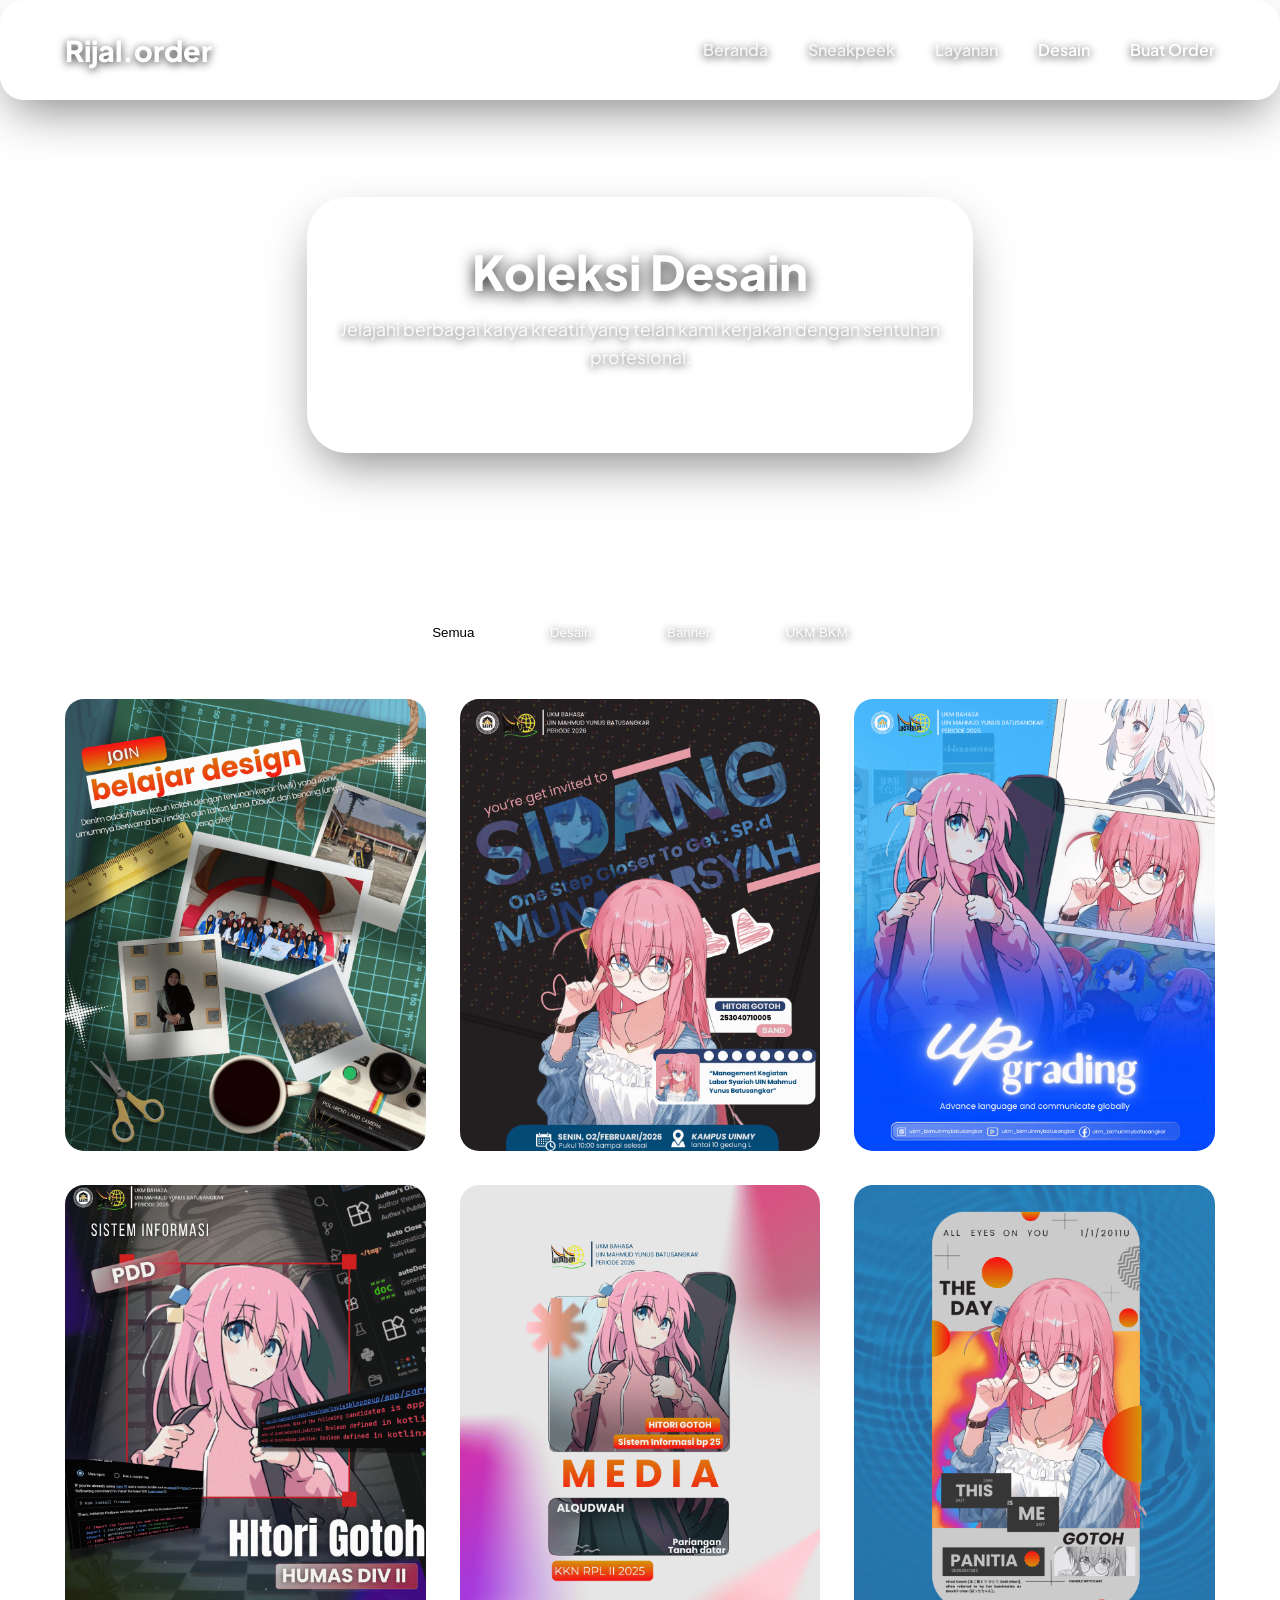
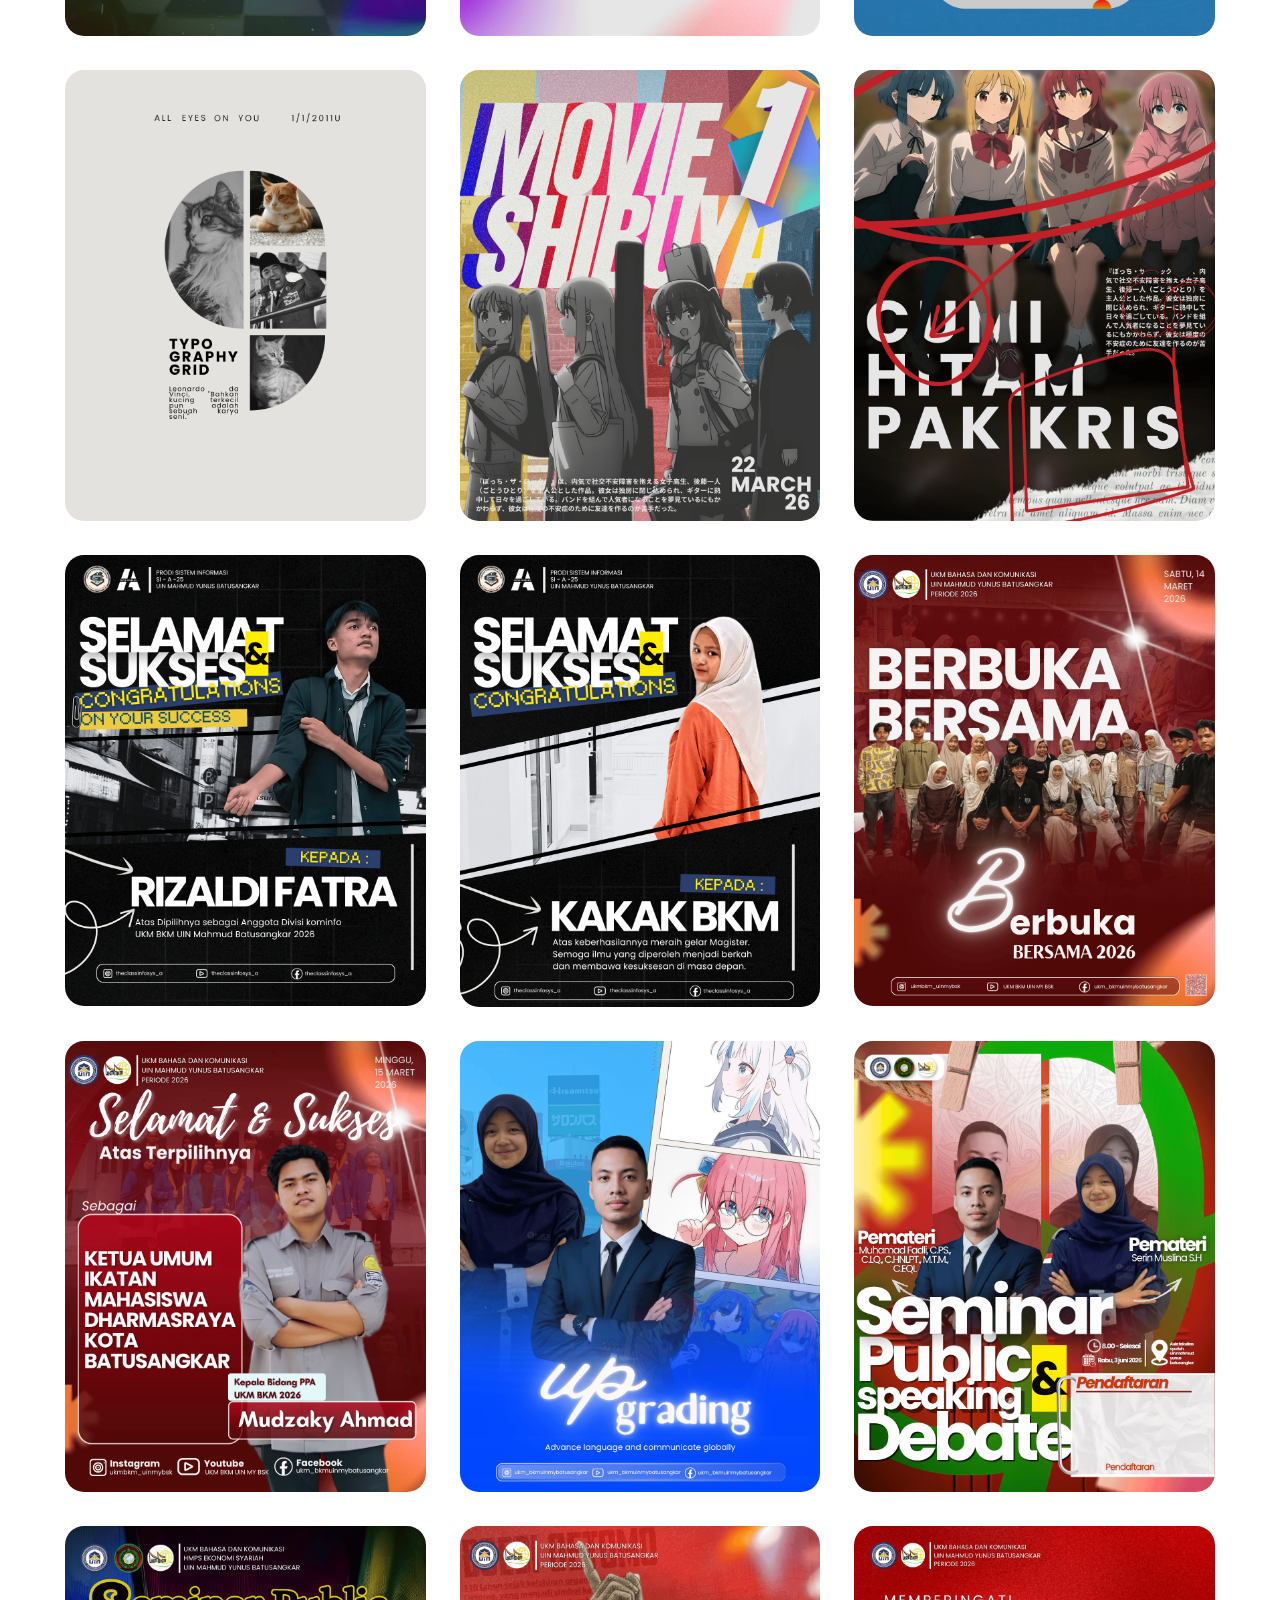
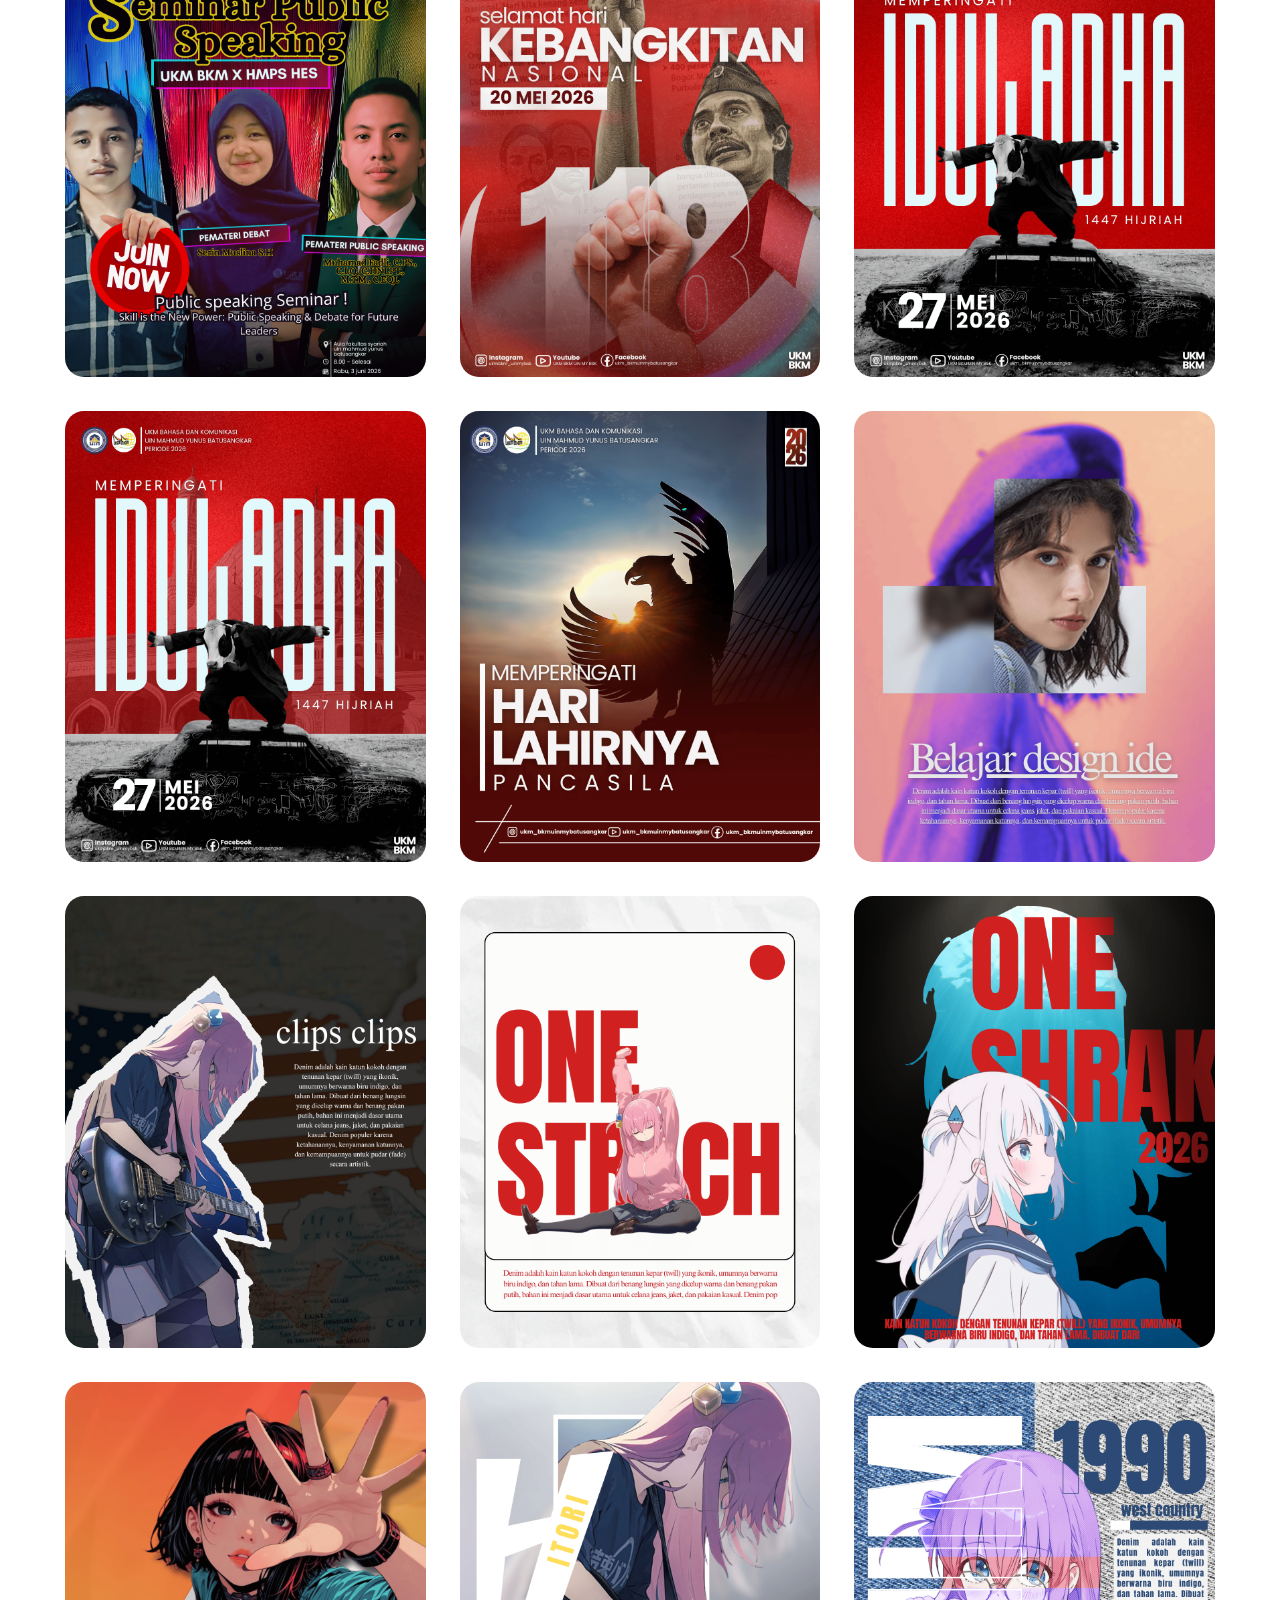
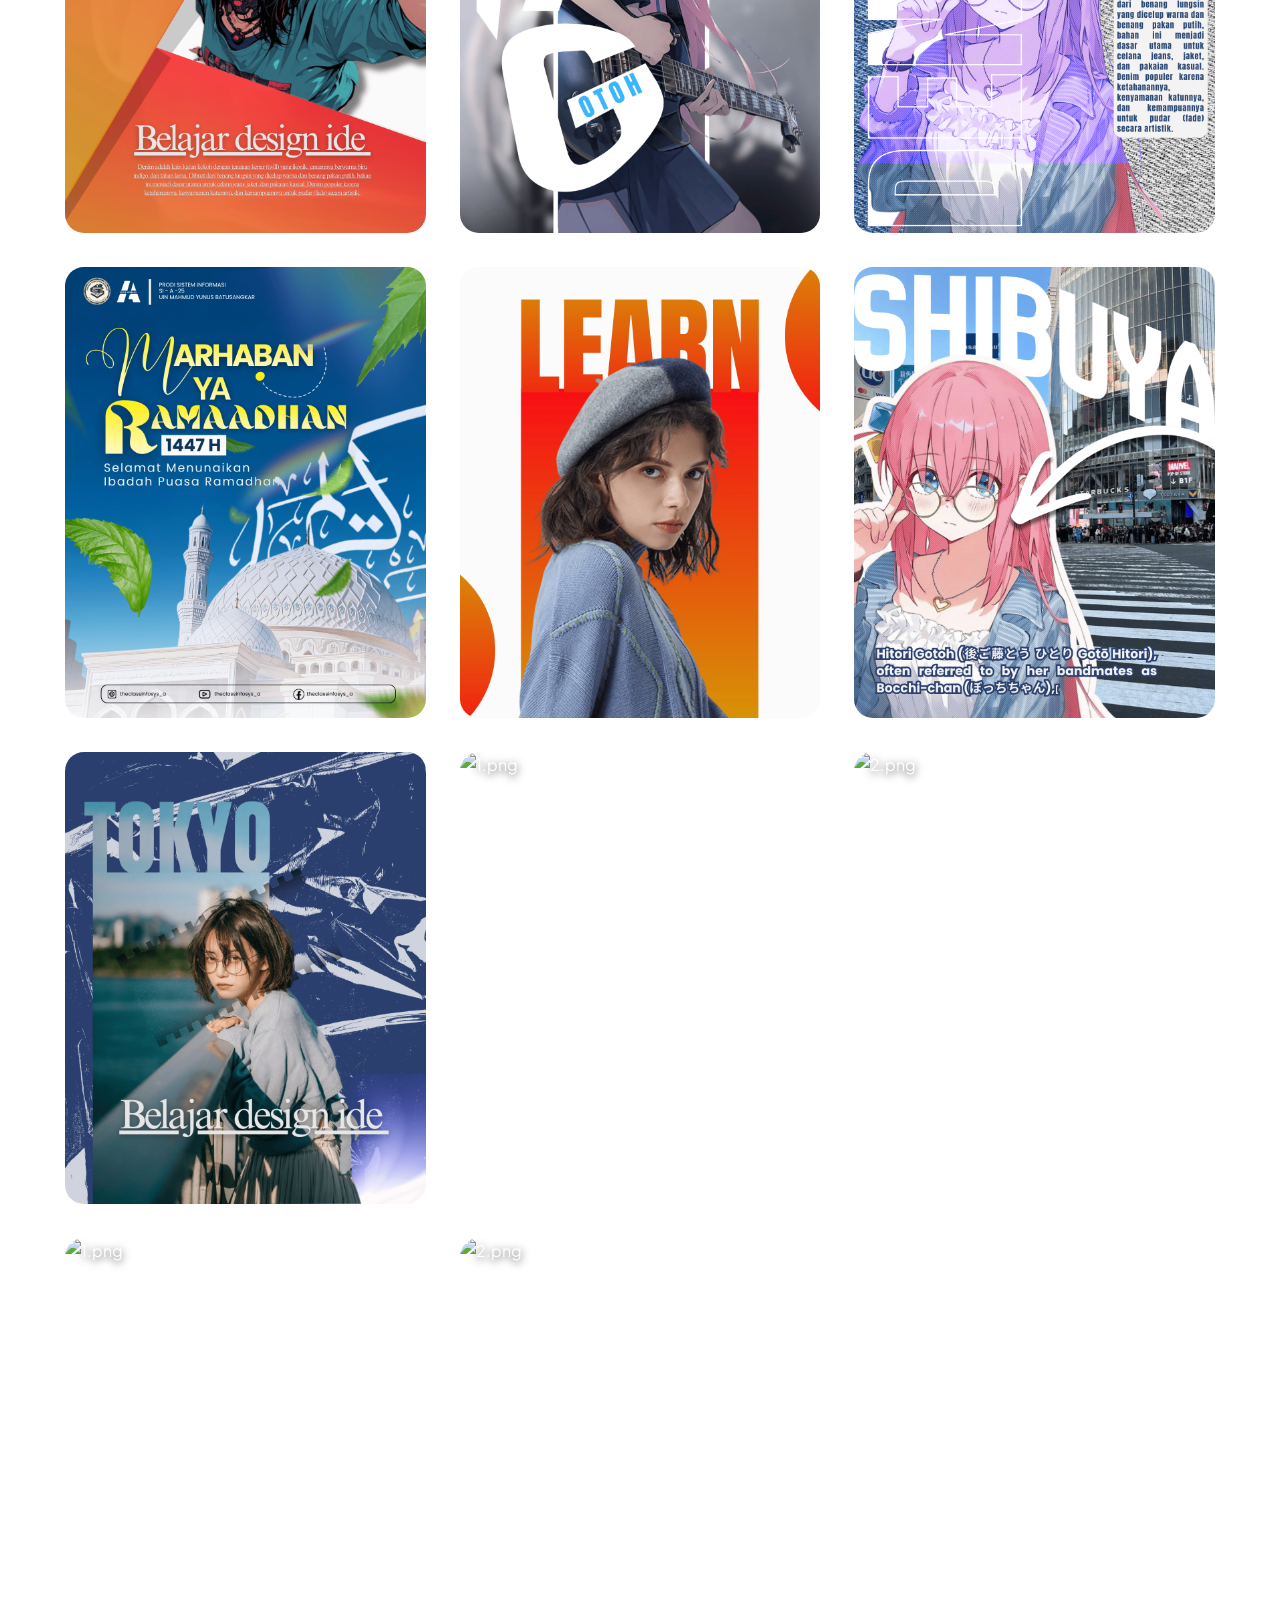
==== commit a54647b5: "Add files via upload" ====
--- a/desain.html
+++ b/desain.html
@@ -845,12 +845,11 @@
         <section id="portfolio-grid">
             <div class="container-standard">
                 <div class="section-header reveal">
-                    <!-- Filter Buttons (Ditambahkan agar berfungsi) -->
+                    <!-- Filter Buttons (Updated: Spanduk removed) -->
                     <div class="portfolio-filters reveal">
                         <button class="filter-btn active" data-filter="all">Semua</button>
                         <button class="filter-btn" data-filter="design">Desain</button>
                         <button class="filter-btn" data-filter="designbanner">Banner</button>
-                        <button class="filter-btn" data-filter="spanduk">Spanduk</button>
                         <button class="filter-btn" data-filter="ukm-bkm">UKM BKM</button>
                     </div>
                 </div>
@@ -860,7 +859,6 @@
             <div class="gallery-grid">
 
                 <!-- Kategori: design -->
-                <!-- Teks Lorem Ipsum dihapus/diganti script -->
                 <div class="gallery-item reveal" data-category="design" onclick="openLightbox(this)">
                     <img src="design/11.png" alt="11.png" class="gallery-img" loading="lazy">
                     <div class="gallery-overlay">
@@ -1125,256 +1123,6 @@
                         <i class="fas fa-search-plus"></i>
                         <h3 class="overlay-title">2.png</h3>
                         <span class="overlay-category">Banner</span>
-                    </div>
-                </div>
-
-                <!-- Kategori: spanduk -->
-                <div class="gallery-item reveal" data-category="spanduk" onclick="openLightbox(this)">
-                    <img src="spanduk/11.png" alt="11.png" class="gallery-img" loading="lazy">
-                    <div class="gallery-overlay">
-                        <i class="fas fa-search-plus"></i>
-                        <h3 class="overlay-title">11.png</h3>
-                        <span class="overlay-category">Spanduk</span>
-                    </div>
-                </div>
-                <div class="gallery-item reveal" data-category="spanduk" onclick="openLightbox(this)">
-                    <img src="spanduk/12.png" alt="12.png" class="gallery-img" loading="lazy">
-                    <div class="gallery-overlay">
-                        <i class="fas fa-search-plus"></i>
-                        <h3 class="overlay-title">12.png</h3>
-                        <span class="overlay-category">Spanduk</span>
-                    </div>
-                </div>
-                <div class="gallery-item reveal" data-category="spanduk" onclick="openLightbox(this)">
-                    <img src="spanduk/13.png" alt="13.png" class="gallery-img" loading="lazy">
-                    <div class="gallery-overlay">
-                        <i class="fas fa-search-plus"></i>
-                        <h3 class="overlay-title">13.png</h3>
-                        <span class="overlay-category">Spanduk</span>
-                    </div>
-                </div>
-                <div class="gallery-item reveal" data-category="spanduk" onclick="openLightbox(this)">
-                    <img src="spanduk/14.png" alt="14.png" class="gallery-img" loading="lazy">
-                    <div class="gallery-overlay">
-                        <i class="fas fa-search-plus"></i>
-                        <h3 class="overlay-title">14.png</h3>
-                        <span class="overlay-category">Spanduk</span>
-                    </div>
-                </div>
-                <div class="gallery-item reveal" data-category="spanduk" onclick="openLightbox(this)">
-                    <img src="spanduk/15.png" alt="15.png" class="gallery-img" loading="lazy">
-                    <div class="gallery-overlay">
-                        <i class="fas fa-search-plus"></i>
-                        <h3 class="overlay-title">15.png</h3>
-                        <span class="overlay-category">Spanduk</span>
-                    </div>
-                </div>
-                <div class="gallery-item reveal" data-category="spanduk" onclick="openLightbox(this)">
-                    <img src="spanduk/16.png" alt="16.png" class="gallery-img" loading="lazy">
-                    <div class="gallery-overlay">
-                        <i class="fas fa-search-plus"></i>
-                        <h3 class="overlay-title">16.png</h3>
-                        <span class="overlay-category">Spanduk</span>
-                    </div>
-                </div>
-                <div class="gallery-item reveal" data-category="spanduk" onclick="openLightbox(this)">
-                    <img src="spanduk/17.png" alt="17.png" class="gallery-img" loading="lazy">
-                    <div class="gallery-overlay">
-                        <i class="fas fa-search-plus"></i>
-                        <h3 class="overlay-title">17.png</h3>
-                        <span class="overlay-category">Spanduk</span>
-                    </div>
-                </div>
-                <div class="gallery-item reveal" data-category="spanduk" onclick="openLightbox(this)">
-                    <img src="spanduk/18.png" alt="18.png" class="gallery-img" loading="lazy">
-                    <div class="gallery-overlay">
-                        <i class="fas fa-search-plus"></i>
-                        <h3 class="overlay-title">18.png</h3>
-                        <span class="overlay-category">Spanduk</span>
-                    </div>
-                </div>
-                <div class="gallery-item reveal" data-category="spanduk" onclick="openLightbox(this)">
-                    <img src="spanduk/19.png" alt="19.png" class="gallery-img" loading="lazy">
-                    <div class="gallery-overlay">
-                        <i class="fas fa-search-plus"></i>
-                        <h3 class="overlay-title">19.png</h3>
-                        <span class="overlay-category">Spanduk</span>
-                    </div>
-                </div>
-                <div class="gallery-item reveal" data-category="spanduk" onclick="openLightbox(this)">
-                    <img src="spanduk/20.png" alt="20.png" class="gallery-img" loading="lazy">
-                    <div class="gallery-overlay">
-                        <i class="fas fa-search-plus"></i>
-                        <h3 class="overlay-title">20.png</h3>
-                        <span class="overlay-category">Spanduk</span>
-                    </div>
-                </div>
-                <div class="gallery-item reveal" data-category="spanduk" onclick="openLightbox(this)">
-                    <img src="spanduk/21.png" alt="21.png" class="gallery-img" loading="lazy">
-                    <div class="gallery-overlay">
-                        <i class="fas fa-search-plus"></i>
-                        <h3 class="overlay-title">21.png</h3>
-                        <span class="overlay-category">Spanduk</span>
-                    </div>
-                </div>
-                <div class="gallery-item reveal" data-category="spanduk" onclick="openLightbox(this)">
-                    <img src="spanduk/23.png" alt="23.png" class="gallery-img" loading="lazy">
-                    <div class="gallery-overlay">
-                        <i class="fas fa-search-plus"></i>
-                        <h3 class="overlay-title">23.png</h3>
-                        <span class="overlay-category">Spanduk</span>
-                    </div>
-                </div>
-                <div class="gallery-item reveal" data-category="spanduk" onclick="openLightbox(this)">
-                    <img src="spanduk/24.png" alt="24.png" class="gallery-img" loading="lazy">
-                    <div class="gallery-overlay">
-                        <i class="fas fa-search-plus"></i>
-                        <h3 class="overlay-title">24.png</h3>
-                        <span class="overlay-category">Spanduk</span>
-                    </div>
-                </div>
-                <div class="gallery-item reveal" data-category="spanduk" onclick="openLightbox(this)">
-                    <img src="spanduk/25.png" alt="25.png" class="gallery-img" loading="lazy">
-                    <div class="gallery-overlay">
-                        <i class="fas fa-search-plus"></i>
-                        <h3 class="overlay-title">25.png</h3>
-                        <span class="overlay-category">Spanduk</span>
-                    </div>
-                </div>
-                <div class="gallery-item reveal" data-category="spanduk" onclick="openLightbox(this)">
-                    <img src="spanduk/26.png" alt="26.png" class="gallery-img" loading="lazy">
-                    <div class="gallery-overlay">
-                        <i class="fas fa-search-plus"></i>
-                        <h3 class="overlay-title">26.png</h3>
-                        <span class="overlay-category">Spanduk</span>
-                    </div>
-                </div>
-                <div class="gallery-item reveal" data-category="spanduk" onclick="openLightbox(this)">
-                    <img src="spanduk/27.png" alt="27.png" class="gallery-img" loading="lazy">
-                    <div class="gallery-overlay">
-                        <i class="fas fa-search-plus"></i>
-                        <h3 class="overlay-title">27.png</h3>
-                        <span class="overlay-category">Spanduk</span>
-                    </div>
-                </div>
-                <div class="gallery-item reveal" data-category="spanduk" onclick="openLightbox(this)">
-                    <img src="spanduk/28.png" alt="28.png" class="gallery-img" loading="lazy">
-                    <div class="gallery-overlay">
-                        <i class="fas fa-search-plus"></i>
-                        <h3 class="overlay-title">28.png</h3>
-                        <span class="overlay-category">Spanduk</span>
-                    </div>
-                </div>
-                <div class="gallery-item reveal" data-category="spanduk" onclick="openLightbox(this)">
-                    <img src="spanduk/29.png" alt="29.png" class="gallery-img" loading="lazy">
-                    <div class="gallery-overlay">
-                        <i class="fas fa-search-plus"></i>
-                        <h3 class="overlay-title">29.png</h3>
-                        <span class="overlay-category">Spanduk</span>
-                    </div>
-                </div>
-                <div class="gallery-item reveal" data-category="spanduk" onclick="openLightbox(this)">
-                    <img src="spanduk/3 gambar.png" alt="3 gambar.png" class="gallery-img" loading="lazy">
-                    <div class="gallery-overlay">
-                        <i class="fas fa-search-plus"></i>
-                        <h3 class="overlay-title">3 gambar.png</h3>
-                        <span class="overlay-category">Spanduk</span>
-                    </div>
-                </div>
-                <div class="gallery-item reveal" data-category="spanduk" onclick="openLightbox(this)">
-                    <img src="spanduk/30.png" alt="30.png" class="gallery-img" loading="lazy">
-                    <div class="gallery-overlay">
-                        <i class="fas fa-search-plus"></i>
-                        <h3 class="overlay-title">30.png</h3>
-                        <span class="overlay-category">Spanduk</span>
-                    </div>
-                </div>
-                <div class="gallery-item reveal" data-category="spanduk" onclick="openLightbox(this)">
-                    <img src="spanduk/31.png" alt="31.png" class="gallery-img" loading="lazy">
-                    <div class="gallery-overlay">
-                        <i class="fas fa-search-plus"></i>
-                        <h3 class="overlay-title">31.png</h3>
-                        <span class="overlay-category">Spanduk</span>
-                    </div>
-                </div>
-                <div class="gallery-item reveal" data-category="spanduk" onclick="openLightbox(this)">
-                    <img src="spanduk/choopy chop.png" alt="choopy chop.png" class="gallery-img" loading="lazy">
-                    <div class="gallery-overlay">
-                        <i class="fas fa-search-plus"></i>
-                        <h3 class="overlay-title">choopy chop.png</h3>
-                        <span class="overlay-category">Spanduk</span>
-                    </div>
-                </div>
-                <div class="gallery-item reveal" data-category="spanduk" onclick="openLightbox(this)">
-                    <img src="spanduk/desain simple.png" alt="desain simple.png" class="gallery-img" loading="lazy">
-                    <div class="gallery-overlay">
-                        <i class="fas fa-search-plus"></i>
-                        <h3 class="overlay-title">desain simple.png</h3>
-                        <span class="overlay-category">Spanduk</span>
-                    </div>
-                </div>
-                <div class="gallery-item reveal" data-category="spanduk" onclick="openLightbox(this)">
-                    <img src="spanduk/frame spark.png" alt="frame spark.png" class="gallery-img" loading="lazy">
-                    <div class="gallery-overlay">
-                        <i class="fas fa-search-plus"></i>
-                        <h3 class="overlay-title">frame spark.png</h3>
-                        <span class="overlay-category">Spanduk</span>
-                    </div>
-                </div>
-                <div class="gallery-item reveal" data-category="spanduk" onclick="openLightbox(this)">
-                    <img src="spanduk/kotak di tumpuk banyak.png" alt="kotak di tumpuk banyak.png" class="gallery-img" loading="lazy">
-                    <div class="gallery-overlay">
-                        <i class="fas fa-search-plus"></i>
-                        <h3 class="overlay-title">kotak di tumpuk banyak.png</h3>
-                        <span class="overlay-category">Spanduk</span>
-                    </div>
-                </div>
-                <div class="gallery-item reveal" data-category="spanduk" onclick="openLightbox(this)">
-                    <img src="spanduk/pakai kotak 3 gambar tembus border.png" alt="pakai kotak 3 gambar tembus border.png" class="gallery-img" loading="lazy">
-                    <div class="gallery-overlay">
-                        <i class="fas fa-search-plus"></i>
-                        <h3 class="overlay-title">pakai kotak 3 gambar tembus border.png</h3>
-                        <span class="overlay-category">Spanduk</span>
-                    </div>
-                </div>
-                <div class="gallery-item reveal" data-category="spanduk" onclick="openLightbox(this)">
-                    <img src="spanduk/pakai teks border.png" alt="pakai teks border.png" class="gallery-img" loading="lazy">
-                    <div class="gallery-overlay">
-                        <i class="fas fa-search-plus"></i>
-                        <h3 class="overlay-title">pakai teks border.png</h3>
-                        <span class="overlay-category">Spanduk</span>
-                    </div>
-                </div>
-                <div class="gallery-item reveal" data-category="spanduk" onclick="openLightbox(this)">
-                    <img src="spanduk/PMLT RMDN.png" alt="PMLT RMDN.png" class="gallery-img" loading="lazy">
-                    <div class="gallery-overlay">
-                        <i class="fas fa-search-plus"></i>
-                        <h3 class="overlay-title">PMLT RMDN.png</h3>
-                        <span class="overlay-category">Spanduk</span>
-                    </div>
-                </div>
-                <div class="gallery-item reveal" data-category="spanduk" onclick="openLightbox(this)">
-                    <img src="spanduk/teks gradient.png" alt="teks gradient.png" class="gallery-img" loading="lazy">
-                    <div class="gallery-overlay">
-                        <i class="fas fa-search-plus"></i>
-                        <h3 class="overlay-title">teks gradient.png</h3>
-                        <span class="overlay-category">Spanduk</span>
-                    </div>
-                </div>
-                <div class="gallery-item reveal" data-category="spanduk" onclick="openLightbox(this)">
-                    <img src="spanduk/type craft.png" alt="type craft.png" class="gallery-img" loading="lazy">
-                    <div class="gallery-overlay">
-                        <i class="fas fa-search-plus"></i>
-                        <h3 class="overlay-title">type craft.png</h3>
-                        <span class="overlay-category">Spanduk</span>
-                    </div>
-                </div>
-                <div class="gallery-item reveal" data-category="spanduk" onclick="openLightbox(this)">
-                    <img src="spanduk/TYPECUT.png" alt="TYPECUT.png" class="gallery-img" loading="lazy">
-                    <div class="gallery-overlay">
-                        <i class="fas fa-search-plus"></i>
-                        <h3 class="overlay-title">TYPECUT.png</h3>
-                        <span class="overlay-category">Spanduk</span>
                     </div>
                 </div>
 
@@ -1564,4 +1312,5 @@
     </script>
 </body>
 
-</html>+
+
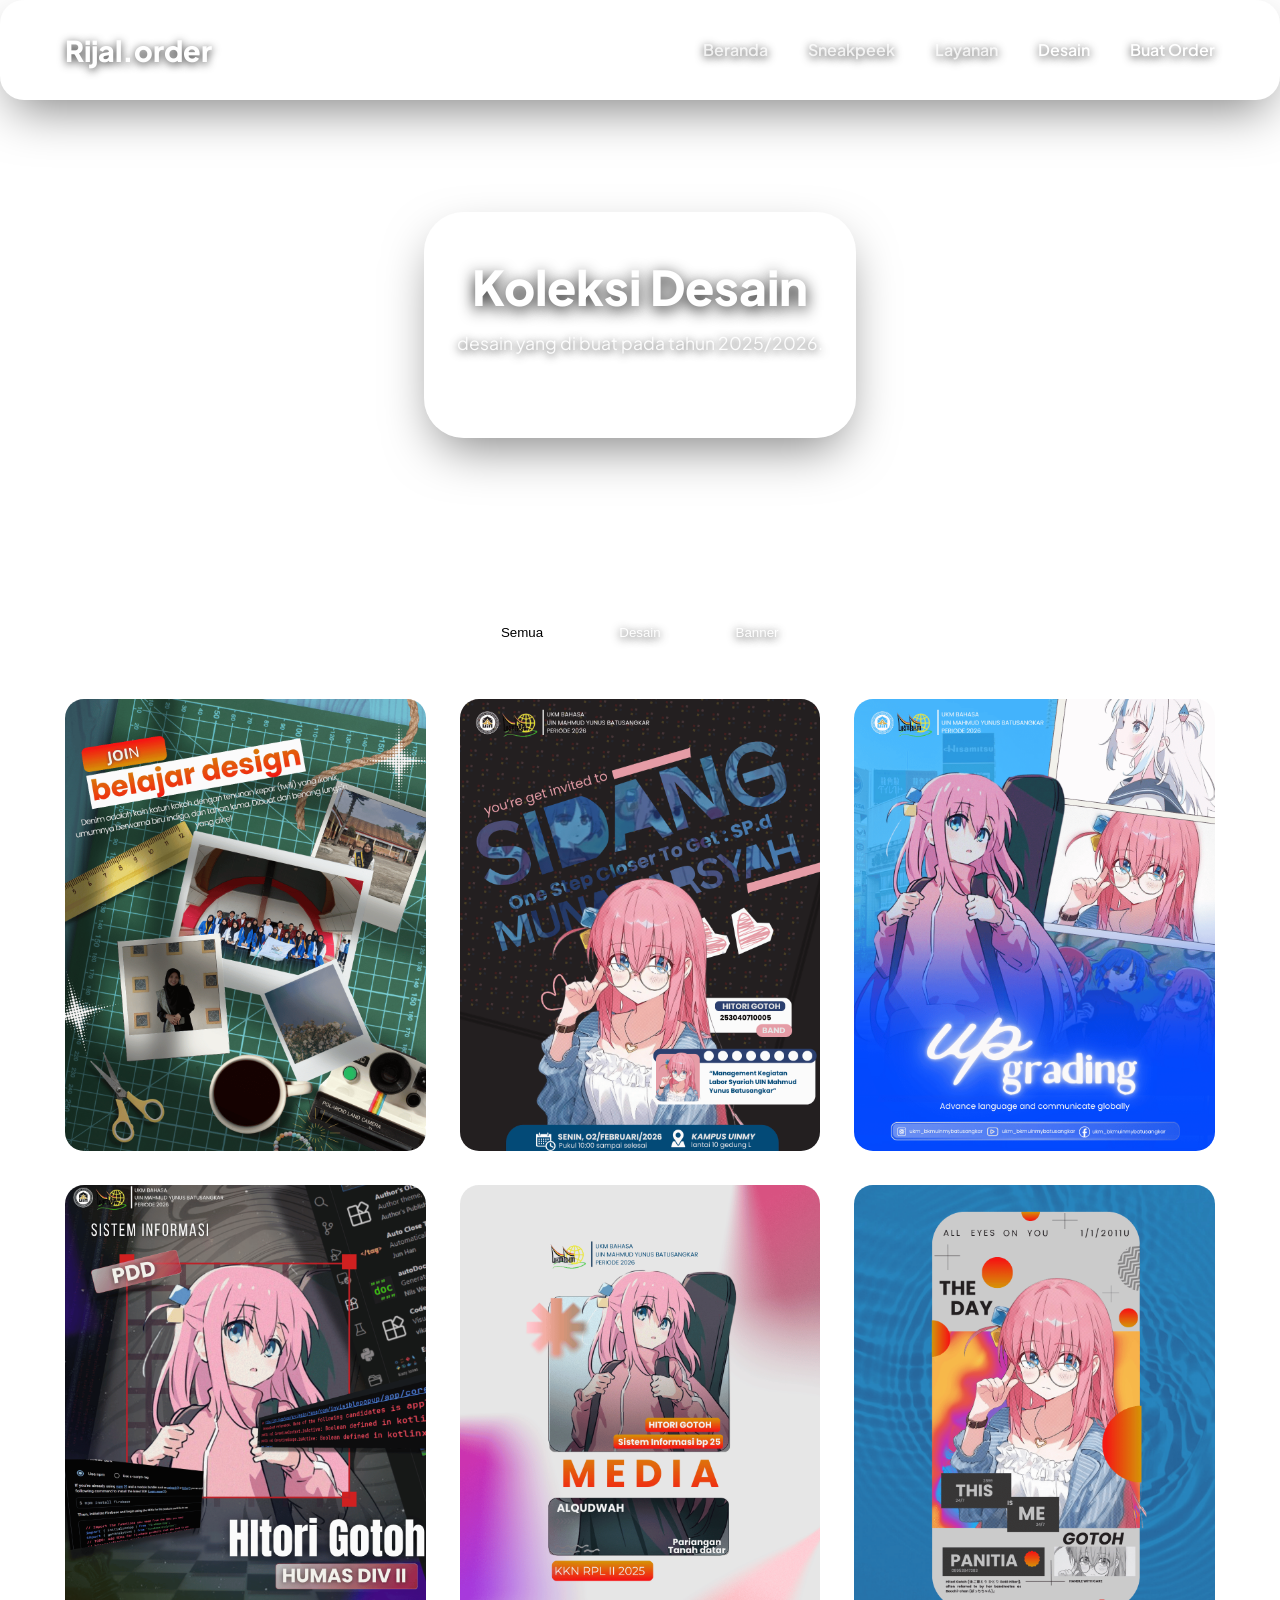
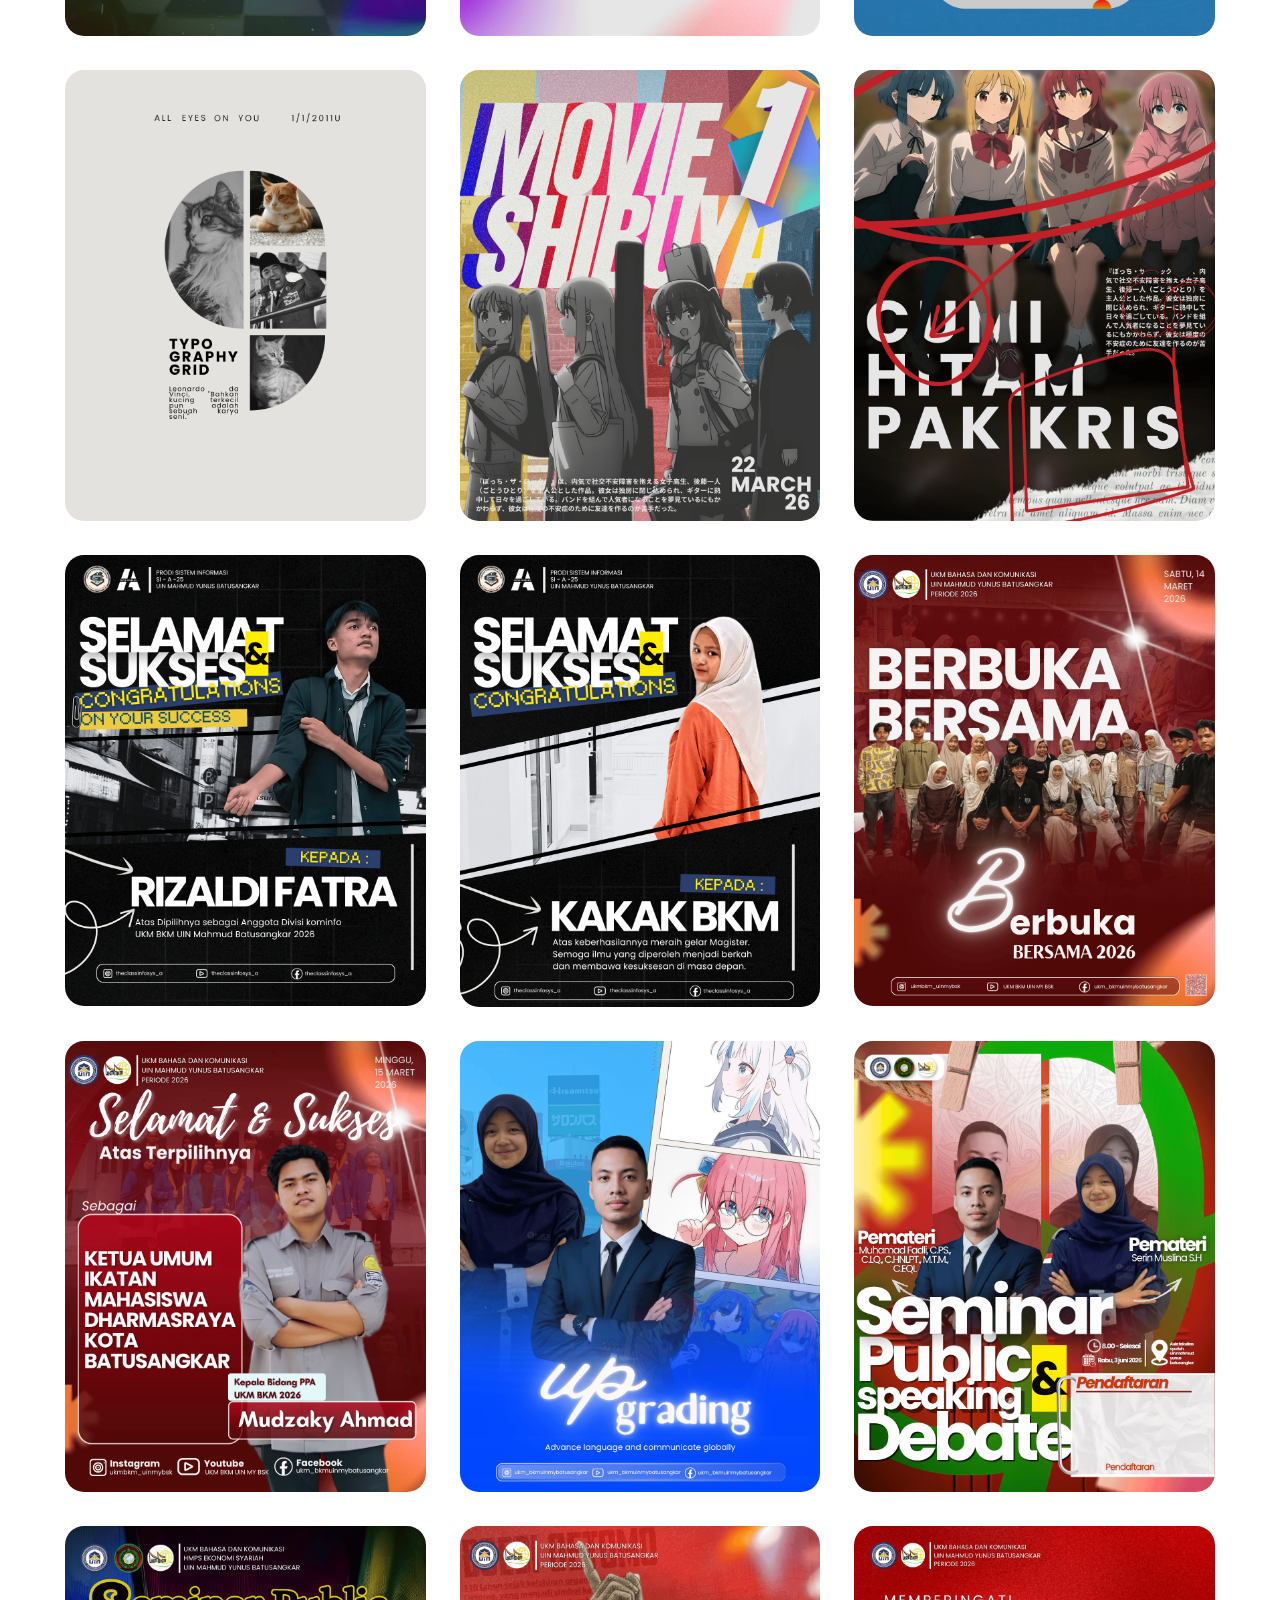
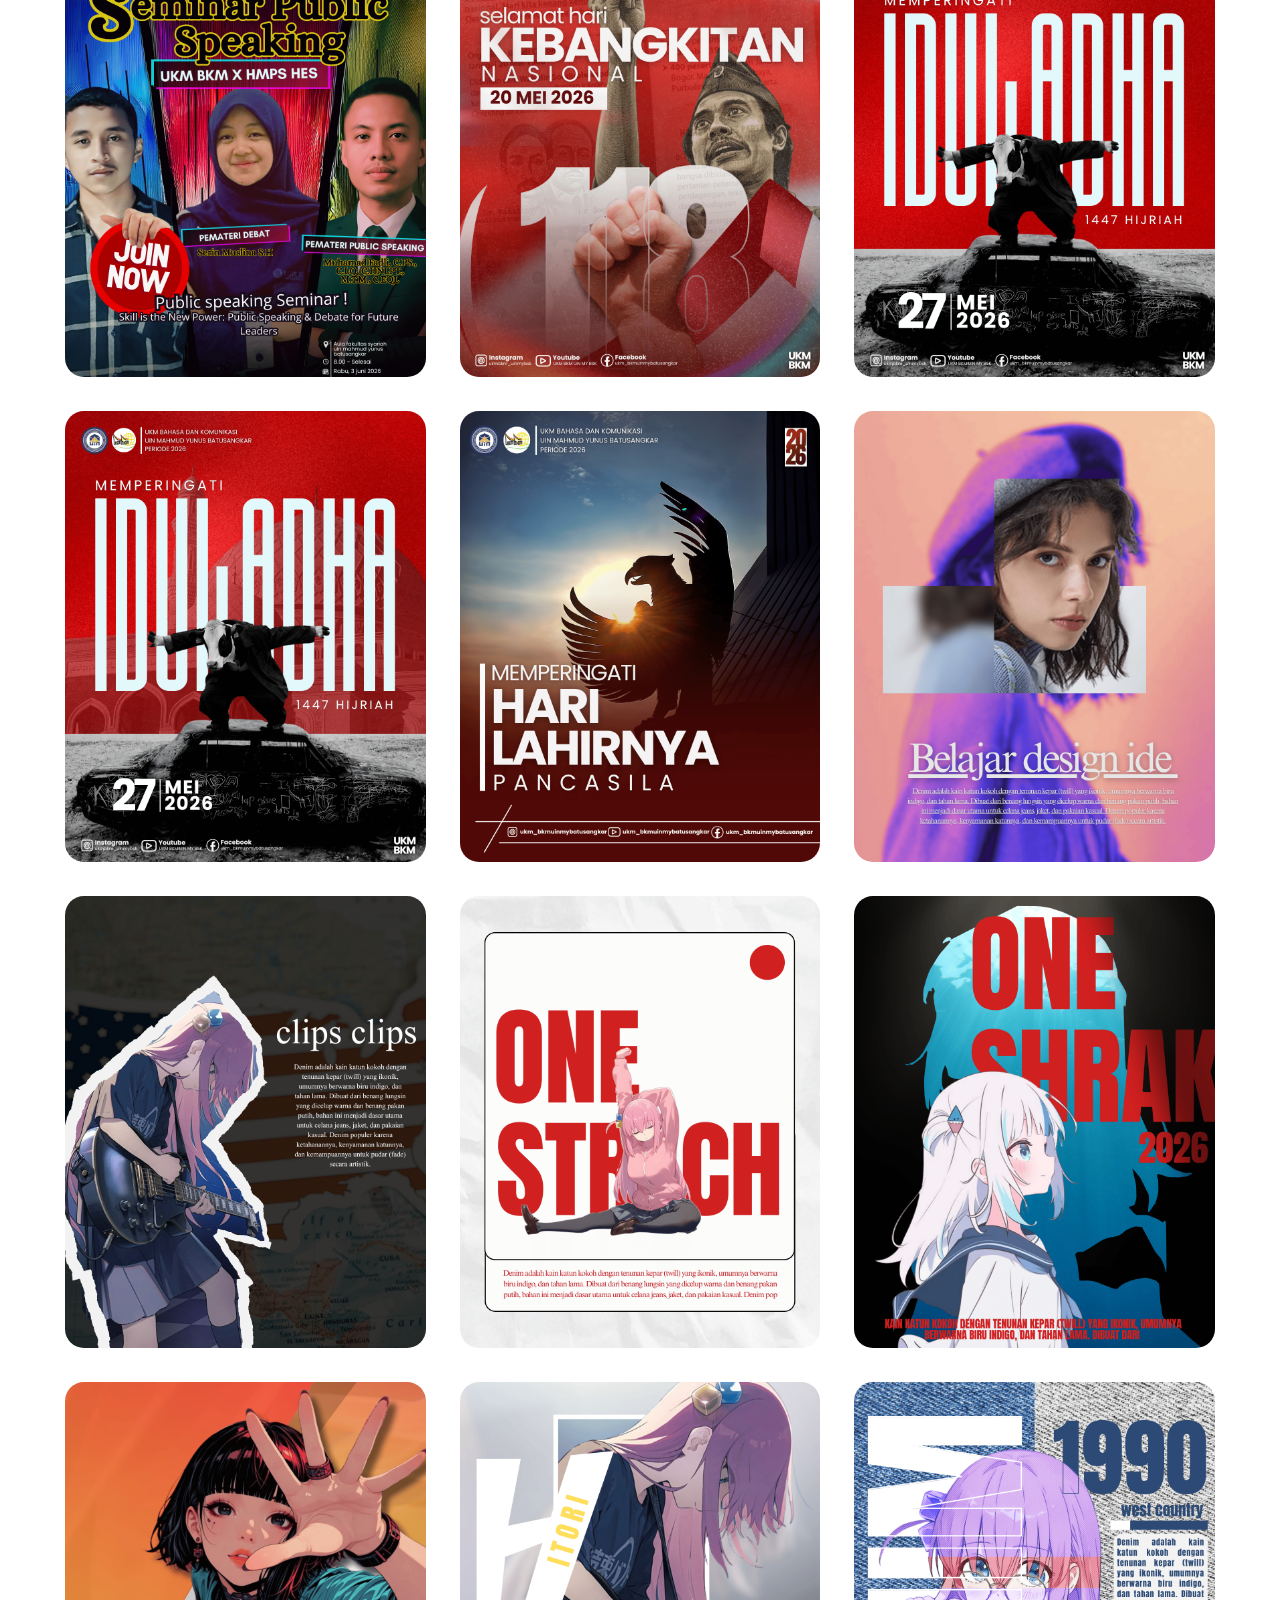
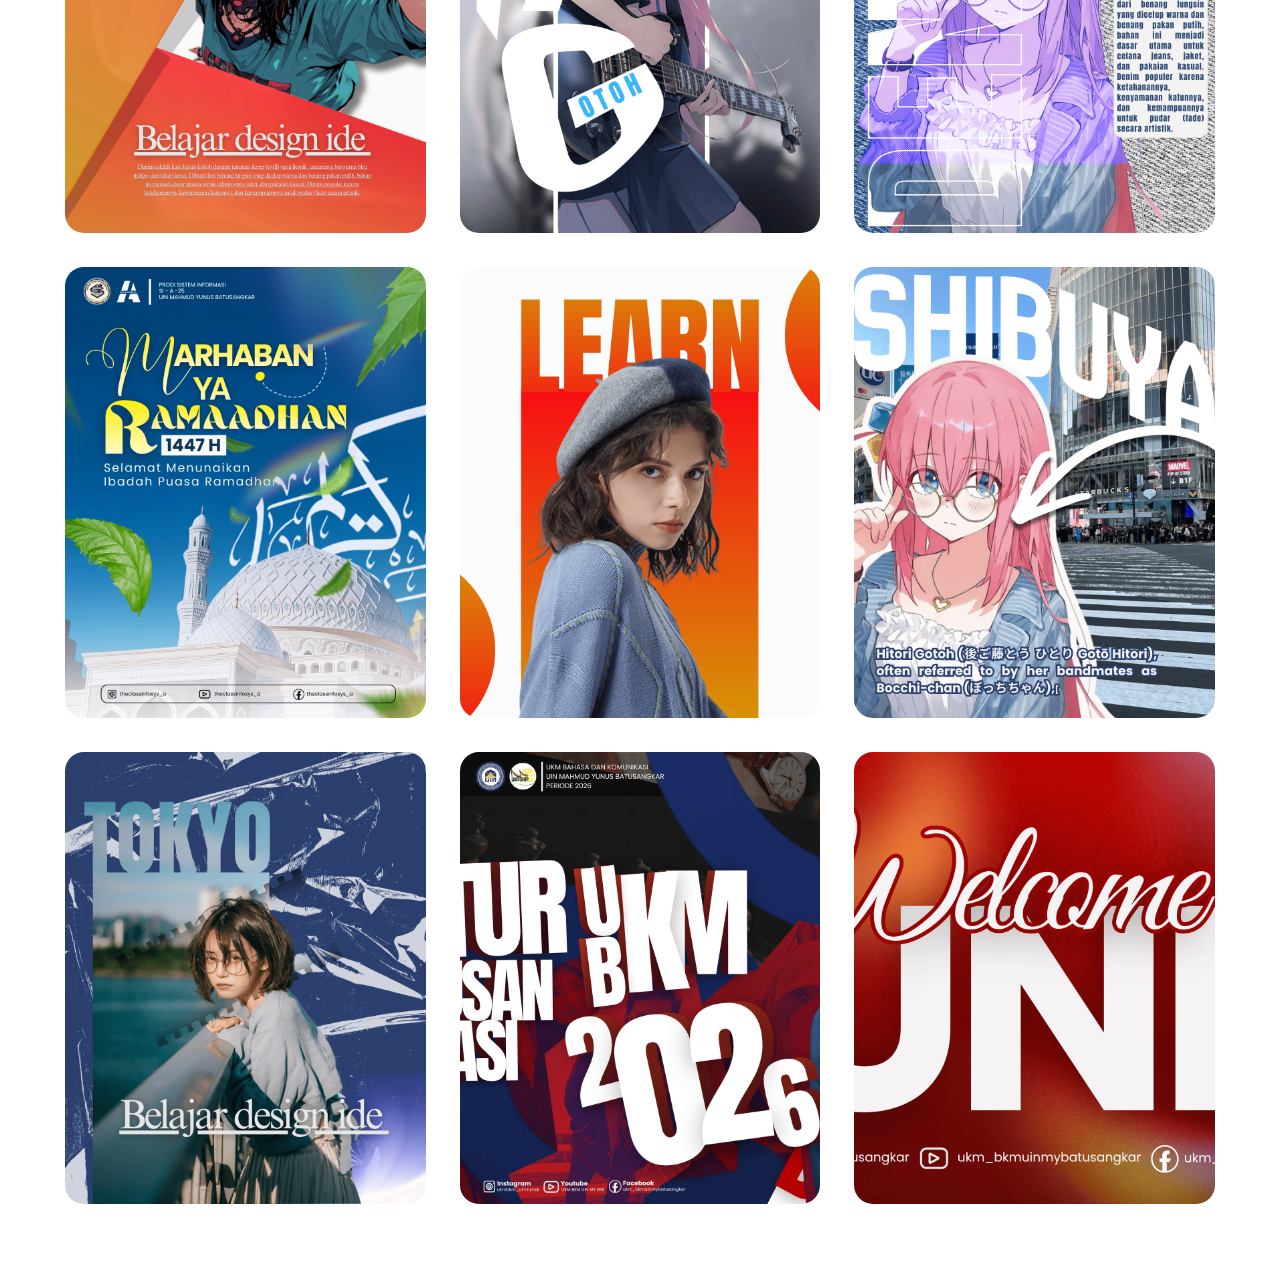
==== commit 3b14514c: "Update desain.html" ====
--- a/desain.html
+++ b/desain.html
@@ -837,7 +837,7 @@
         <section id="hero-desain">
             <div class="hero-content" id="hero-glass-desain">
                 <h1 class="hero-desain-title">Koleksi Desain</h1>
-                <p class="hero-desain-desc">Jelajahi berbagai karya kreatif yang telah kami kerjakan dengan sentuhan profesional.</p>
+                <p class="hero-desain-desc">desain yang di buat pada tahun 2025/2026.</p>
             </div>
         </section>
 
@@ -850,7 +850,7 @@
                         <button class="filter-btn active" data-filter="all">Semua</button>
                         <button class="filter-btn" data-filter="design">Desain</button>
                         <button class="filter-btn" data-filter="designbanner">Banner</button>
-                        <button class="filter-btn" data-filter="ukm-bkm">UKM BKM</button>
+                       
                     </div>
                 </div>
             </div>
@@ -1126,23 +1126,7 @@
                     </div>
                 </div>
 
-                <!-- Kategori: thumbnailyt/UKM BKM workspace (Kisah Anda) -->
-                <div class="gallery-item reveal" data-category="ukm-bkm" onclick="openLightbox(this)">
-                    <img src="thumbnailyt/UKM BKM workspace (Kisah Anda)/1.png" alt="1.png" class="gallery-img" loading="lazy">
-                    <div class="gallery-overlay">
-                        <i class="fas fa-search-plus"></i>
-                        <h3 class="overlay-title">1.png</h3>
-                        <span class="overlay-category">UKM BKM</span>
-                    </div>
-                </div>
-                <div class="gallery-item reveal" data-category="ukm-bkm" onclick="openLightbox(this)">
-                    <img src="thumbnailyt/UKM BKM workspace (Kisah Anda)/2.png" alt="2.png" class="gallery-img" loading="lazy">
-                    <div class="gallery-overlay">
-                        <i class="fas fa-search-plus"></i>
-                        <h3 class="overlay-title">2.png</h3>
-                        <span class="overlay-category">UKM BKM</span>
-                    </div>
-                </div>
+               
 
             </div>
         </section>
